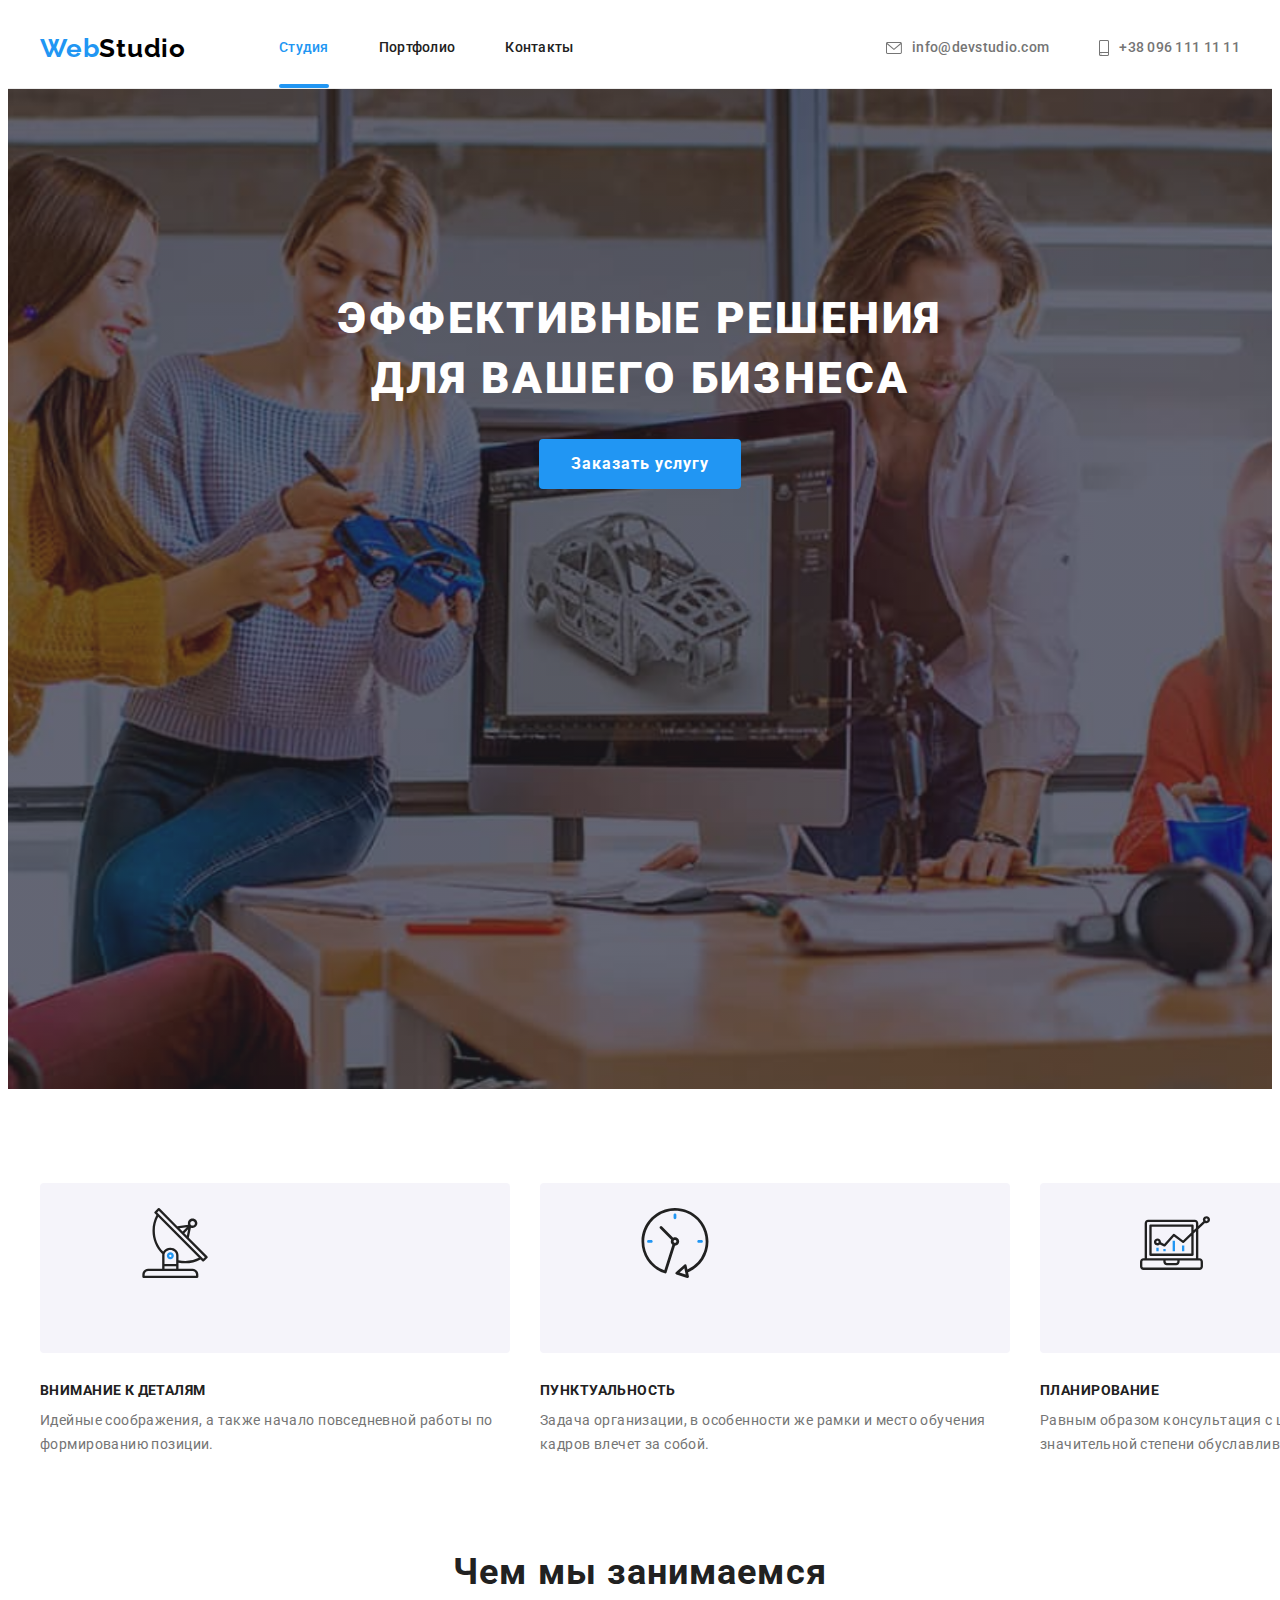
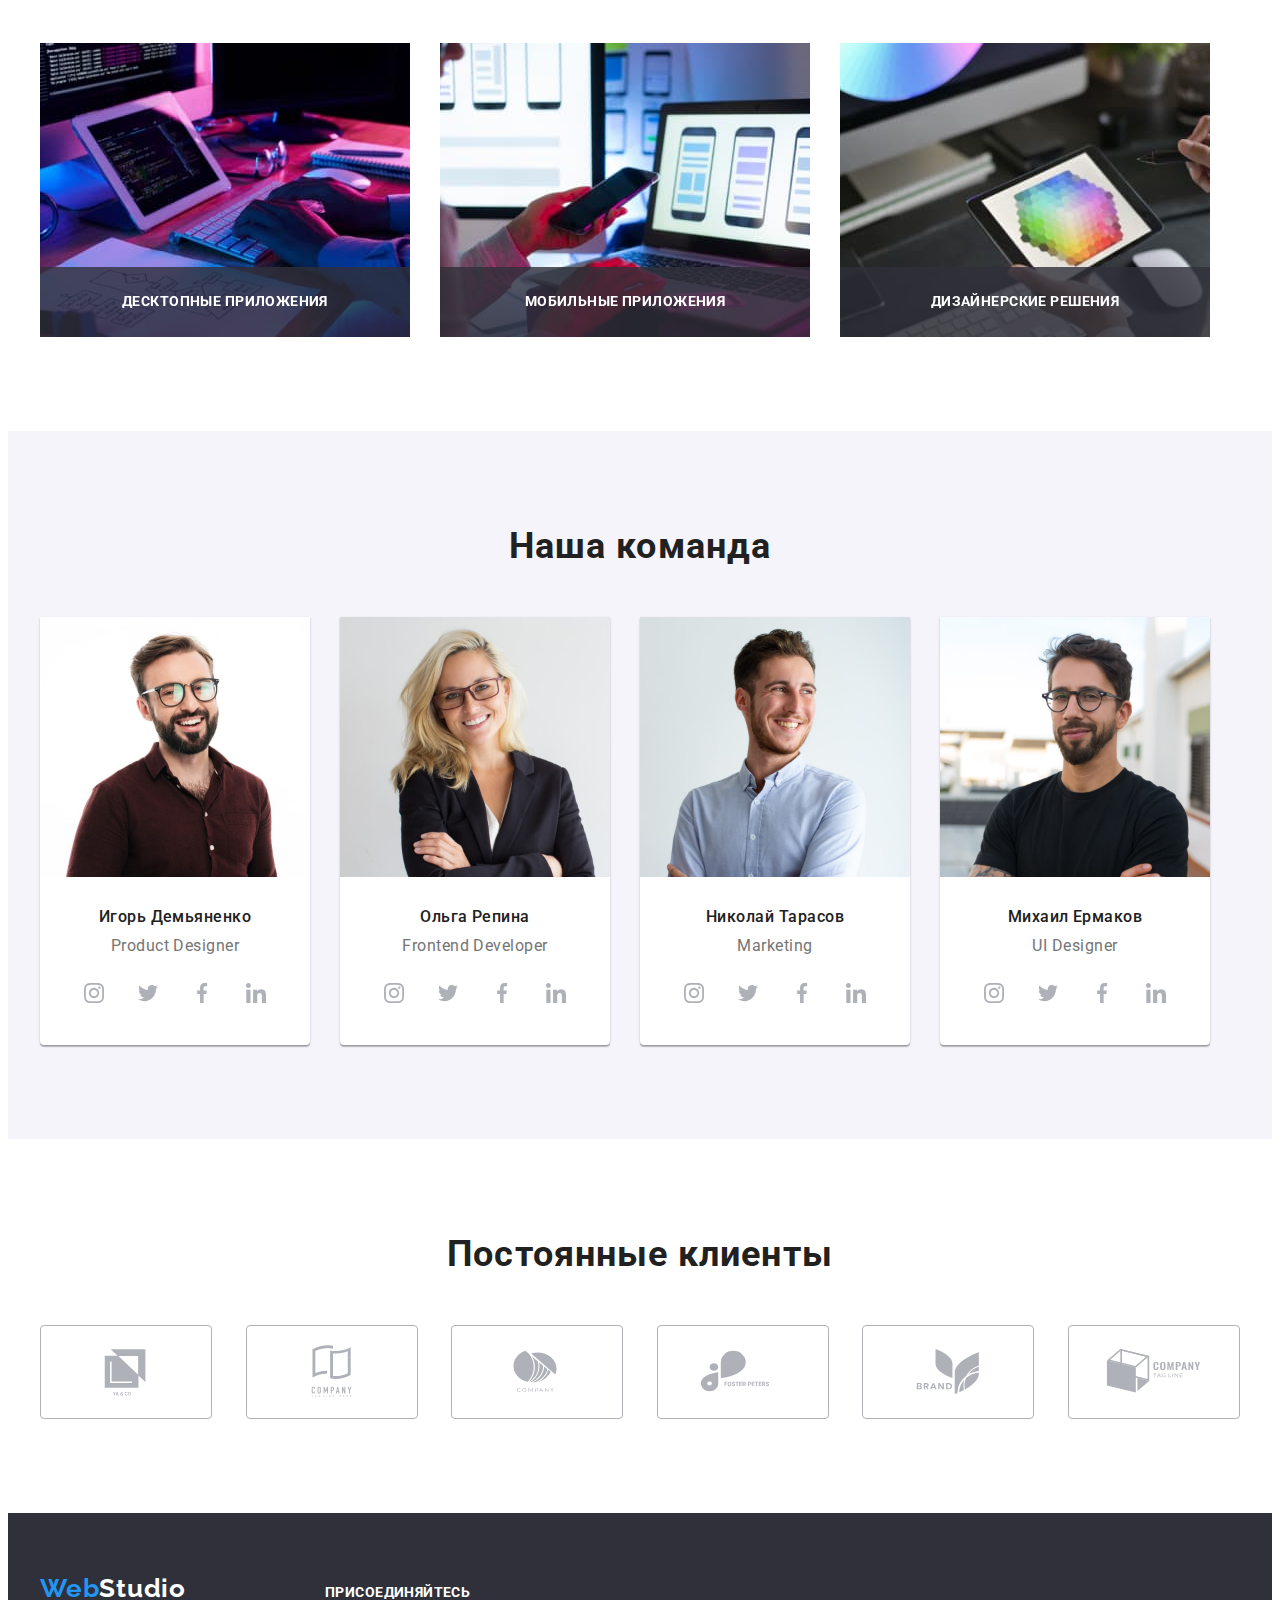
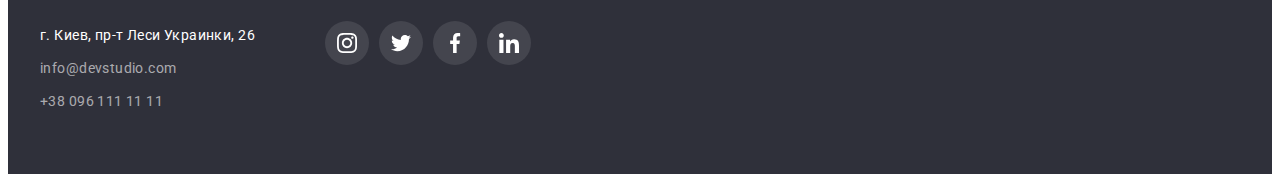
==== index.html @ 008f53d4 "добавлены иконки и начало формы в модалке" ====
<!DOCTYPE html>
<html lang="ru">
<head>
    <meta charset="UTF-8">
    <meta http-equiv="X-UA-Compatible" content="IE=edge">
    <meta name="viewport" content="width=device-width, initial-scale=1.0">
    <title>Document</title>
    <link rel="preconnect" href="https://fonts.googleapis.com">
<link rel="preconnect" href="https://fonts.gstatic.com" crossorigin>
<link href="https://fonts.googleapis.com/css2?family=Raleway:wght@700&family=Roboto:wght@400;500;700;900&display=swap" rel="stylesheet">

<link rel="stylesheet" href="https://cdnjs.cloudflare.com/ajax/libs/modern-normalize/1.1.0/modern-normalize.min.css"
    integrity="sha512-wpPYUAdjBVSE4KJnH1VR1HeZfpl1ub8YT/NKx4PuQ5NmX2tKuGu6U/JRp5y+Y8XG2tV+wKQpNHVUX03MfMFn9Q=="
    crossorigin="anonymous" referrerpolicy="no-referrer" />
    <link rel="stylesheet" href="./css/styles.css">
</head>
<!-- Тело -->
<body>
    <!-- навигация -->
<header class="header">
    <div class="container header-container">
        <a href="" class="logo-up link">Web<span class="header-logo">Studio</span></a>
        <nav class="navigation">
            <ul class="list-item list">
                <li class="item">
                    <a class="nav-link link current" href="./index.html">Студия</a>
                </li>
                <li class="item">
                    <a class="nav-link link next" href="./portfolio.html">Портфолио</a>
                </li>
                <li class="item">
                    <a class="nav-link link next" href="">Контакты</a>
                </li>
            </ul>
        </nav>
        <ul class="nav-list list">
            <li class="contacts-list">
                <a class="nav-contact" href="mailto:info@devstudio.com">
                    <svg class="contacts-icon" width="16" height="12">
                        <use href="./images/icons.svg#icon-envelope">
                        </use>
                    </svg>
                    info@devstudio.com
                    </a>
            </li>
            <li class="contacts-list">
                <a class="nav-contact" href="tel:+380961111111">
                    <svg class="contacts-icon" width="10" height="16">
                        <use href="./images/icons.svg#icon-smartphone">
                        </use>
                    </svg>
                    +38 096 111 11 11
                </a>
            </li>
        </ul>
    </div>
</header>

<!-- основная часть -->

<main>
    <!-- hero -->
<section class="hero">
    <div class="container hero-container">
        <h1 class="title-first">
            Эффективные решения для вашего бизнеса
        </h1>
        <button class="button" type="button" data-modal-open>Заказать услугу</button>
        <div class="backdrop is-hidden" data-modal>
            <div class="modal">
            <button class="modal-btn" type="button"data-modal-close>
                <svg class="modal-icon" width="18" height="18">
                    <use href="./images/close-svg.svg#icon-close-black">
                    </use>
                </svg>
            </button>
        
        <form class="form">
            <p class="form-title">Оставьте свои данные, мы вам перезвоним</p>
            <div class="form-field">
            <label>
                Имя
                <input type="text" name="Имя" autofocus />
            </label>
            </div>
            <div class="form-field">
            <label>
                Телефон
                <input type="tel" name="Телефон" />
            </label>
            </div>
            <div class="form-field">
            <label>
                Почта
                <input type="email" name="Почта" placeholder="example@mail.com">
            </label>
            </div>
            <div class="form-field">
            <label>
                Комментарий
                <textarea name="Комментарий" placeholder="Введите текст"></textarea>
            </label>
            </div>
            <button type="submit">Отправить</button>
        </form>
        </div>
        </div>
    </div>
</section>

<!-- особенности -->

<section class="features section">
   <div class="container features-container">
        <h2 class="visually-hidden">особенности</h2>
        <ul class="features-list list">
            <li class="features-item link">
                <a class="features-link" href="">
                    <svg class="features-icon" width="70" height="70">
                        <use href="./images/icons.svg#icon-antenna">
                        </use>
                    </svg>
                </a>
                <h3 class="title-third">Внимание к деталям</h3>
                <p class="features-text">Идейные соображения, а также начало повседневной работы по формированию позиции.</p>
            </li>
            <li class="features-item link">
                <a class="features-link" href="">
                    <svg class="features-icon" width="70" height="70">
                        <use href="./images/icons.svg#icon-clock">
                        </use>
                    </svg>
                </a>
                <h3 class="title-third">Пунктуальность</h3>
                <p class="features-text">Задача организации, в особенности же рамки и место обучения кадров влечет за собой.</p>
            </li>
            <li class="features-item link">
                <a class="features-link" href="">
                    <svg class="features-icon" width="70" height="70">
                        <use href="./images/icons.svg#icon-diagram">
                        </use>
                    </svg>
                </a>
                <h3 class="title-third">Планирование</h3>
                <p class="features-text">Равным образом консультация с широким активом в значительной степени обуславливает.</p>
            </li>
            <li class="features-item link">
                <a class="features-link" href="">
                    <svg class="features-icon" width="70" height="70">
                        <use href="./images/icons.svg#icon-astronaut">
                        </use>
                    </svg>
                </a>
                <h3 class="title-third">Современные технологии</h3>
                <p class="features-text">Значимость этих проблем настолько очевидна, что реализация плановых заданий.</p>
            </li>
        </ul>
   </div>
</section>

<!--  виды работ -->

<section class="work-description section">
    <div class="container work-container">
        <h2 class="work">Чем мы занимаемся</h2>
        <ul class="work-list list link">
            <li class="work-item">
                <img src="./images/img-laptop.jpg" alt="разработка для компьютера" width="370" height="294">
                <p class="product">десктопные приложения</p>
            </li>
            <li class="work-item link">
                <img src="./images/img-mobile.jpg" alt="разработка для телефона" width="370" height="294">
                <p class="product">мобильные приложения</p>
            </li>
            <li class="work-item link">
                <img src="./images/img-tab.jpg" alt="разработка для планшета" width="370" height="294">
                <p class="product">дизайнерские решения</p>
            </li>
        </ul>
    </div>
</section>

<!-- команда -->

<section class="employees section">
    <div class="container employees-container">
        <h2 class="team">Наша команда</h2>
        <ul class="team-list link list">
            <li class="team-item">
                <img class="img-team" src="./images/img-product-designer.jpg" alt="Игорь Демьяненко" width="270"
                    height="260">
                <div class="team-name">
                    <h3 class="title-item">Игорь Демьяненко</h3>
                    <p class="team-text">Product Designer</p>              
                <ul class="socials list">
                    <li class="socials-item">
                        <a class="socials-link link" href="" target="_blank" rel="noopener noreferrer"
                            aria-label="иконка Instagram">
                            <svg class="socials-icon" width="20" height="20">
                                <use href="./images/icons.svg#icon-instagram">
                                </use>
                            </svg>
                        </a>
                    </li>
                    <li class="socials-item">
                        <a class="socials-link link" href="" target="_blank" rel="noopener noreferrer"
                            aria-label="иконка Twitter">
                            <svg class="socials-icon" width="20" height="20">
                                <use href="./images/icons.svg#icon-twitter">
                                </use>
                            </svg>
                        </a>
                    </li>
                    <li class="socials-item">
                        <a class="socials-link link" href="" target="_blank" rel="noopener noreferrer"
                            aria-label="иконка Facebook">
                            <svg class="socials-icon" width="20" height="20">
                                <use href="./images/icons.svg#icon-facebook">
                                </use>
                            </svg>
                        </a>
                    </li>
                    <li class="socials-item">
                        <a class="socials-link link" href="" target="_blank" rel="noopener noreferrer"
                            aria-label="иконка Linkedin">
                            <svg class="socials-icon" width="20" height="20">
                                <use href="./images/icons.svg#icon-linkedin">
                                </use>
                            </svg>
                        </a>
                    </li>
                </ul>
                </div>
            </li>
            <li class="team-item">
                <img class="img-team" src="./images/img-frontend-developer.jpg" alt="Ольга Репина" width="270"
                    height="260">
                <div class="team-name">
                    <h3 class="title-item">Ольга Репина</h3>
                    <p class="team-text">Frontend Developer</p>              
                <ul class="socials list">
                    <li class="socials-item">
                        <a class="socials-link link" href="" target="_blank" rel="noopener noreferrer"
                            aria-label="иконка Instagram">
                            <svg class="socials-icon" width="20" height="20">
                                <use href="./images/icons.svg#icon-instagram">
                                </use>
                            </svg>
                        </a>
                    </li>
                    <li class="socials-item">
                        <a class="socials-link link" href="" target="_blank" rel="noopener noreferrer"
                            aria-label="иконка Twitter">
                            <svg class="socials-icon" width="20" height="20">
                                <use href="./images/icons.svg#icon-twitter">
                                </use>
                            </svg>
                        </a>
                    </li>
                    <li class="socials-item">
                        <a class="socials-link link" href="" target="_blank" rel="noopener noreferrer"
                            aria-label="иконка Facebook">
                            <svg class="socials-icon" width="20" height="20">
                                <use href="./images/icons.svg#icon-facebook">
                                </use>
                            </svg>
                        </a>
                    </li>
                    <li class="socials-item">
                        <a class="socials-link link" href="" target="_blank" rel="noopener noreferrer"
                            aria-label="иконка Linkedin">
                            <svg class="socials-icon" width="20" height="20">
                                <use href="./images/icons.svg#icon-linkedin">
                                </use>
                            </svg>
                        </a>
                    </li>
                </ul>
                </div>
            </li>
            <li class="team-item">
                <img class="img-team" src="./images/img-marketing.jpg" alt="Николай Тарасов" width="270" height="260">
                <div class="team-name">
                    <h3 class="title-item">Николай Тарасов</h3>
                    <p class="team-text">Marketing</p>                
                <ul class="socials list">
                    <li class="socials-item">
                        <a class="socials-link link" href="" target="_blank" rel="noopener noreferrer"
                            aria-label="иконка Instagram">
                            <svg class="socials-icon" width="20" height="20">
                                <use href="./images/icons.svg#icon-instagram">
                                </use>
                            </svg>
                        </a>
                    </li>
                    <li class="socials-item">
                        <a class="socials-link link" href="" target="_blank" rel="noopener noreferrer"
                            aria-label="иконка Twitter">
                            <svg class="socials-icon" width="20" height="20">
                                <use href="./images/icons.svg#icon-twitter">
                                </use>
                            </svg>
                        </a>
                    </li>
                    <li class="socials-item">
                        <a class="socials-link link" href="" target="_blank" rel="noopener noreferrer"
                            aria-label="иконка Facebook">
                            <svg class="socials-icon" width="20" height="20">
                                <use href="./images/icons.svg#icon-facebook">
                                </use>
                            </svg>
                        </a>
                    </li>
                    <li class="socials-item">
                        <a class="socials-link link" href="" target="_blank" rel="noopener noreferrer"
                            aria-label="иконка Linkedin">
                            <svg class="socials-icon" width="20" height="20">
                                <use href="./images/icons.svg#icon-linkedin">
                                </use>
                            </svg>
                        </a>
                    </li>
                </ul>
                </div>
            </li>
            <li class="team-item">
                <img class="img-team" src="./images/img-ui-designer.jpg" alt="Михаил Ермаков" width="270" height="260">
                <div class="team-name">
                    <h3 class="title-item">Михаил Ермаков</h3>
                    <p class="team-text">UI Designer</p>                
                <ul class="socials list">
                    <li class="socials-item">
                        <a class="socials-link link" href="" target="_blank" rel="noopener noreferrer"
                            aria-label="иконка Instagram">
                            <svg class="socials-icon" width="20" height="20">
                                <use href="./images/icons.svg#icon-instagram">
                                </use>
                            </svg>
                        </a>
                    </li>
                    <li class="socials-item">
                        <a class="socials-link link" href="" target="_blank" rel="noopener noreferrer"
                            aria-label="иконка Twitter">
                            <svg class="socials-icon" width="20" height="20">
                                <use href="./images/icons.svg#icon-twitter">
                                </use>
                            </svg>
                        </a>
                    </li>
                    <li class="socials-item">
                        <a class="socials-link link" href="" target="_blank" rel="noopener noreferrer"
                            aria-label="иконка Facebook">
                            <svg class="socials-icon" width="20" height="20">
                                <use href="./images/icons.svg#icon-facebook">
                                </use>
                            </svg>
                        </a>
                    </li>
                    <li class="socials-item">
                        <a class="socials-link link" href="" target="_blank" rel="noopener noreferrer"
                            aria-label="иконка Linkedin">
                            <svg class="socials-icon" width="20" height="20">
                                <use href="./images/icons.svg#icon-linkedin">
                                </use>
                            </svg>
                        </a>
                    </li>
                </ul>
                </div>
            </li>
        </ul>
    </div>
</section>

<!-- Постоянные клиенты -->

<section class="customers section">
    <div class="container">
        <h2 class="regular-customers">Постоянные клиенты</h2>
        <ul class="customer-list link list">
            <li class="customer-item">
                <a class="customer-link" href="">
                <svg class="customer-icon" width="106px" height="60px" >
                    <use href="./images/icons.svg#icon-logo-1">
                    </use>
                </svg>
                </a>
                
            </li>
            <li class="customer-item">
                <a class="customer-link" href="">
                    <svg class="customer-icon" width="106px" height="60px">
                        <use href="./images/icons.svg#icon-logo-2">
                        </use>
                    </svg>
                </a>
                
            </li>
            <li class="customer-item">
                <a class="customer-link" href="">
                    <svg class="customer-icon" width="106px" height="60px">
                        <use href="./images/icons.svg#icon-logo-3">
                        </use>
                    </svg>
                </a>
                
            </li>
            <li class="customer-item">
                <a class="customer-link" href="">
                    <svg class="customer-icon" width="106px" height="60px">
                        <use href="./images/icons.svg#icon-logo-4">
                        </use>
                    </svg>
                </a>
                
            </li>
            <li class="customer-item">
                <a class="customer-link" href="">
                    <svg class="customer-icon" width="106px" height="60px">
                        <use href="./images/icons.svg#icon-logo-5">
                        </use>
                    </svg>
                </a>
                
            </li>
            <li class="customer-item">
                <a class="customer-link" href="" >
                    <svg class="customer-icon" width="106px" height="60px">
                        <use href="./images/icons.svg#icon-logo-6">
                        </use>
                    </svg>
                </a>
            </li>

        </ul>
    </div>
</section>
</main>

<!-- футер -->

<footer class="logo-contacts">
    <div class="container footer-container">
        <div class="footer-block">
        <a href="" class="logo-down link">Web<span class="footer-logo">Studio</span> </a>
        <address class="footer-address">
            <ul class="footer-contacts">
                <li class="address-link">
                    <a class="contacts-link link" href="https://goo.gl/maps/XvVAJL7zwZZcy64VA" target="_blank"
                        rel="noopener nofollow noreferrer">г. Киев, пр-т Леси Украинки, 26</a>
                    </li>
                <li class="address-link">
                    <a class="contacts-list link" href="mailto:info@devstudio.com">info@devstudio.com</a>
                </li>
                <li class="address-link">
                    <a class="contacts-list link" href="tel:+380961111111">+38 096 111 11 11</a>
                </li>
            </ul>
        </address>
    </div>
    <div class="socials-footer">
        <h2 class="footer-title">присоединяйтесь</h2>
        <ul class="footer-socials list">
            <li class="footer-socials-item">
                <a class="footer-socials-link link" href="" target="_blank" rel="noopener noreferrer"
                    aria-label="иконка Instagram">
                    <svg class="footer-socials-icon" width="20" height="20">
                        <use href="./images/icons.svg#icon-instagram">
                        </use>
                    </svg>
                </a>
            </li>
            <li class="footer-socials-item">
                <a class="footer-socials-link link" href="" target="_blank" rel="noopener noreferrer"
                    aria-label="иконка Twitter">
                    <svg class="footer-socials-icon" width="20" height="20">
                        <use href="./images/icons.svg#icon-twitter">
                        </use>
                    </svg>
                </a>
            </li>
            <li class="footer-socials-item">
                <a class="footer-socials-link link" href="" target="_blank" rel="noopener noreferrer"
                    aria-label="иконка Facebook">
                    <svg class="footer-socials-icon" width="20" height="20">
                        <use href="./images/icons.svg#icon-facebook">
                        </use>
                    </svg>
                </a>
            </li>
            <li class="footer-socials-item">
                <a class="footer-socials-link link" href="" target="_blank" rel="noopener noreferrer"
                    aria-label="иконка Linkedin">
                    <svg class="footer-socials-icon" width="20" height="20">
                        <use href="./images/icons.svg#icon-linkedin">
                        </use>
                    </svg>
                </a>
            </li>
        </ul>
    </div>
    </div>
</footer>
<script src="./js/modal.js"></script>
</body>
</html>
---- css/styles.css ----
:root {
--main-font:'Roboto', sans-serif;
--secondary-font: 'Raleway', sans-serif;

/* text colors */
--main-txt-cl:#757575;
--secondary-txt-cl:#212121;
--accent-txt-cl: #2196F3; 
--next1-txt-cl: #000000;
--next2-txt-cl: #FFFFFF;
--next3-txt-cl:#212121;
--next4-txt-cl: #AFB1B8;

/* bacground colors */ 

--main-bg-cl: #ffffff;
--secondary-bg-cl: #2f303a;
--accent-bg-cl: #2196F3;
--next1-bg-cl:#F5F4FA;
--new-secondary-bg-cl:#C4C4C4;

--border-cl:#ECECEC;
}
/* Главная */
body {
    font-family: var(--main-font);
    font-size: 14px;
    letter-spacing: 0.03em;
    color: var(--main-txt-cl);
    background-color:var(--main-bg-cl)
}
h1,
h2,
h3,
p{
    margin: 0;
}
img{
    display: block;
    max-width: 100%;
    height: auto;
}
address {
    font-style: normal;
}

.visually-hidden {
    position: absolute;
    width: 1px;
    height: 1px;
    margin: -1px;
    border: 0;
    padding: 0;

    white-space: nowrap;
    clip-path: inset(100%);
    clip: rect(0 0 0 0);
    overflow: hidden;
}
.container {
    width: 1200px;
    padding-left: 15px;
    padding-right: 15px;
    margin: 0 auto;
}
.section{
    padding-top: 94px;
    padding-bottom: 94px;
}
.list {
    list-style: none;
    padding-left: 0;
    margin: 0;
}
.link {
    text-decoration: none;
    color: inherit;
    /* transition: color 250ms cubic-bezier(0.4, 0, 0.2, 1); */
}
.work-description{
    padding-top: 0;
}
/* навигация */

.header-container {
    display: flex;
    align-items: center;
}
.header-logo {
    font-family: var(--secondary-font);
    font-weight: 700;
    font-size: 26px;
    line-height: 1.19;
    letter-spacing: 0.03em;

    color: var(--next1-txt-cl);
}
.logo-up {
    font-family: var(--secondary-font);
    font-weight: 700;
    font-size: 26px;
    line-height: 1.19;
    letter-spacing: 0.03em;
    margin-right: 93px;

    color: var(--accent-txt-cl);
}
.header {
    border-bottom: 1px solid var(--border-cl);
}
.list-item {
    display: flex;
}
.item {
    margin-right: 50px;
}
.item:last-child {
    margin-right: 0;
}
.nav-link {
    display: block;
    padding-top: 32px;
    padding-bottom: 32px;
    font-weight: 500;
    font-size: 14px;
    line-height: 1.14;
    letter-spacing: 0.02em;
    
    color: var(--secondary-txt-cl);
    transition: color 250ms cubic-bezier(0.4, 0, 0.2, 1);
}
.next {
    display: block;
    position: relative;
}
.next::after {
    content: "";

    position: absolute;
    left: 0;
    bottom: 0;
    display: block;
    width: 100%;
    height: 4px;
    border-radius: 2px;
    background-color: var(--accent-bg-cl);
    opacity: 0;
    transition: opacity 500ms cubic-bezier(0.4, 0, 0.2, 1);
}
.next:hover::after,
.next:focus::after {
    opacity: 1;
    
}
.current {
    position: relative;
    color: var(--accent-txt-cl);
}
.current::after {
    content: "";
    border-radius: 2px;
    position: absolute;
    left: 0;
    bottom: 0;
    display: block;
    width: 100%;
    height: 4px;
    background-color: var(--accent-bg-cl);
    transition: opacity 250ms cubic-bezier(0.4, 0, 0.2, 1);
}
.link:hover,
.link:focus {
    color: var(--accent-txt-cl);
}
.nav-list{
    display: flex;
    margin-left: auto;
}
.contacts-list {
    margin-right: 50px;
}
.contacts-list:last-child {
    margin-right: 0;
}
.nav-contact:hover,
.nav-contact:focus {
    color: var(--accent-txt-cl);
}
.nav-contact {
    display: flex;
    padding-top: 32px;
    padding-bottom: 32px;
    text-decoration: none;
    font-weight: 500;
    font-size: 14px;
    line-height: 1.14;
    letter-spacing: 0.02em;
    align-items: center;

    color: var(--main-txt-cl);
    transition: color 250ms cubic-bezier(0.4, 0, 0.2, 1);
}
.contacts-icon {
    display: flex;
    align-items: center;
    fill: currentColor;
    margin-right: 10px;
}

/* основная часть */
/* hero */
.hero {
    background-color: var(--new-secondary-bg-cl);
    padding-top: 200px;
    padding-bottom: 200px;
    max-width: 1600px;
    min-height: 600px;
    margin-left: auto;
    margin-right: auto;
    background-image: linear-gradient(
        to right,
        rgba(47, 48, 58, 0.4), 
        rgba(47, 48, 58, 0.4)
    ),
    url("../images/hero.jpg");
    background-repeat: no-repeat;
    background-position: center;
    background-size: cover;
}
.title-first {
    margin: 0 auto;
    margin-bottom: 30px;
    width: 696px;
    font-weight: 900;
    font-size: 44px;
    line-height: 1.36;
    text-align: center;
    letter-spacing: 0.06em;
    text-transform: uppercase;

    color: var(--next2-txt-cl);
}
.button {
    padding: 10px 32px;
    min-width: 200px;
    min-height: 50px;
    margin: 0 auto;
    border-radius: 4px;
    font-family: inherit;
    font-style: normal;
    font-weight: 700;
    font-size: 16px;
    line-height: 1.88;
    display: flex;
    align-items: center;
    text-align: center;
    letter-spacing: 0.06em;
    cursor: pointer;
    border: none;

    color: var(--next2-txt-cl);
    background-color: var(--accent-bg-cl);
    transition: background-color 250ms cubic-bezier(0.4, 0, 0.2, 1);
}
.button:hover,
.button:focus {
    background-color: #188CE8;
}
/* Модальное окно */

.backdrop {
    position: fixed;
    top: 0;
    left: 0;
    width: 100%;
    height: 100%;
    background-color: rgba(0, 0, 0, 0.2);
    opacity: 1;
    transition: opacity 250ms cubic-bezier(0.4, 0, 0.2, 1);
}
.backdrop.is-hidden{
    opacity: 0;
    pointer-events: none;
}
.modal {
    position: absolute;
    top: 50%;
    left: 50%;
    transform: translate(-50%, -50%) scale(1);
    width: 528px;
    height: 581px;
    background-color: var(--main-bg-cl);
    box-shadow: 0px 1px 3px rgba(0, 0, 0, 0.12), 0px 1px 1px rgba(0, 0, 0, 0.14), 0px 2px 1px rgba(0, 0, 0, 0.2);
    border-radius: 4px;
    padding: 40px; 
    margin: 0 auto; 
}
.modal-btn {
    position: absolute;
    top: 8px;
    right: 8px;
    display: flex;
    margin-left: auto;
    justify-content: center;
    align-items: center;
    width: 30px;
    height: 30px;
    border-radius: 50%;
    border: 1px solid rgba(0, 0, 0, 0.1);
    background-color: var(--main-bg-cl);
    cursor: pointer;
}
.form-field {
    display: flex;
    margin-bottom: 10px;
}
/* особенности */

.features-container {
    display: block;
}
.features-list {
    display: flex;
}
.features-item {
    margin-right: 30px;
}
.features-link {
    display: block;
    width: 270px;
    height: 120px;
    padding: 25px 100px 25px 100px;
    margin-bottom: 30px;
    background-color: var(--next1-bg-cl);
    border-radius: 4px;
}
.title-third {
    font-weight: 700;
    font-size: 14px;
    line-height: 1.14;
    letter-spacing: 0.03em;
    text-transform: uppercase;
    width: 270px;
    margin-bottom: 10px;

    color: var(--secondary-txt-cl);
}
.features-text {
    font-size: 14px;
    line-height: 1.71;
    letter-spacing: 0.03em;
    color: var(--main-txt-cl);
}
.features-item:last-child {
    margin-right: 0;
}

/* виды работ */

.work {
    margin-bottom: 50px;
    font-weight: 700;
    font-size: 36px;
    line-height: 1.17;
    text-align: center;
    letter-spacing: 0.03em;

    color: var(--secondary-txt-cl);
}
.work-container {
    display: block;
}
.work-list {
    display: flex;
}
.work-item {
    position: relative;
    margin-right: 30px;
}
.work-item:last-child {
    margin-right: 0;
}
.product {
    display: flex;
    font-weight: 700;
    line-height: 1.14;
    justify-content: center;
    align-items: center;
    text-transform: uppercase;

    color: var(--next2-txt-cl);
    background-color: rgba(47, 48, 58, 0.8);

    position: absolute;
    left: 0;
    bottom: 0;
    width: 100%;
    height: 70px;
}

/* команда */


.team-list {
    display: flex;
}
.team-item:last-child {
    margin-right: 0;
}
.team-item .team-name {
    padding: 30px 32px;
}
.employees {
    background-color: var(--next1-bg-cl);
}
.team {
    font-weight: 700;
    font-size: 36px;
    line-height: 1.17;
    text-align: center;
    letter-spacing: 0.03em;
    margin-bottom: 50px;

    color: var(--secondary-txt-cl);
}
.title-item {
    font-weight: 500;
    font-size: 16px;
    line-height: 1.19;
    text-align: center;
    letter-spacing: 0.03em;
    margin-bottom: 10px;

    color: var(--secondary-txt-cl);
}
.team-text {
    font-size: 16px;
    line-height: 1.19;
    text-align: center;
    letter-spacing: 0.03em;
    margin-bottom: 16px;
    color: var(--main-txt-cl);
}
.team-item {
    background-color: var(--main-bg-cl);
    box-shadow: 0px 1px 3px rgba(0, 0, 0, 0.12),
    0px 1px 1px rgba(0, 0, 0, 0.14),
    0px 2px 1px rgba(0, 0, 0, 0.2);
    border-radius: 0px 0px 4px 4px;
    margin-right: 30px;
}
.socials {
    display: flex;
    justify-content: center;
    align-items: center;
}
.socials-link {
    display: flex;
    justify-content: center;
    align-items: center;
    width: 44px;
    height: 44px;
    background-color: inherit;
    border-radius: 50%;
    transition: background-color 250ms cubic-bezier(0.4, 0, 0.2, 1);
}
.socials-link:hover,
.socials-link:focus {
    background-color: var(--accent-bg-cl);
    fill: var(--next2-txt-cl);
}
.socials-item:not(:last-child) {
    margin-right: 10px;
}
.socials-icon {
    fill: var(--next4-txt-cl);
    transition: fill 250ms cubic-bezier(0.4, 0, 0.2, 1);
}
.socials-link:hover .socials-icon,
.socials-link:focus .socials-icon {
    fill: var(--next2-txt-cl);
}

/* < !-- Постоянные клиенты --> */


.regular-customers {
    font-weight: 700;
    font-size: 36px;
    line-height: 1.17;
    text-align: center;
    letter-spacing: 0.03em;
    margin-bottom: 50px;

    color: var(--next3-txt-cl);
}
.customer-list {
    display: flex;
    justify-content: space-between;
}
.customer-item {
    display: flex;
    margin-right: 30px;
    width: 170px;
    height: 92px;
    font-weight: 500;
    font-size: 5px;
    line-height: 1.2;
    justify-content: center;
    align-items: center;
    cursor: pointer;

    color: var(--next4-txt-cl);
    border: 1px solid var(--next4-txt-cl);
    background-color: var(--main-bg-cl);
    border-radius: 4px;
    transition: border-color 250ms cubic-bezier(0.4, 0, 0.2, 1);
}
.customer-link {
    display: flex;
    padding: 16px 32px;
    color: var(--main-txt-cl);
}
.customer-item:hover,
.customer-item:focus {
    border-color: var(--accent-txt-cl);
}
.customer-link:hover .customer-icon,
.customer-link:focus .customer-icon {
    fill: var(--accent-txt-cl);
}
.customer-item:last-child {
    margin-right: 0;
}
.customer-icon {
    fill: var(--next4-txt-cl);
    transition: fill 250ms cubic-bezier(0.4, 0, 0.2, 1);
}


/* футер */

.footer-container {
    display: flex;
    align-items: baseline;
}
.logo-contacts {
    padding-top: 60px;
    padding-bottom: 60px;
    background-color: var(--secondary-bg-cl);
}
.footer-block {
    display: inline-block;
    margin-right: 70px;
}
.logo-down {
    margin-bottom: 20px;
    display: inline-block;
    font-family: var(--secondary-font);
    font-weight: 700;
    font-size: 26px;
    line-height: 1.19;
    letter-spacing: 0.03em;

    color: var(--accent-txt-cl);
}
.footer-logo {
    font-family: var(--secondary-font);
    font-weight: 700;
    font-size: 26px;
    line-height: 1.19;
    letter-spacing: 0.03em;

    color: var(--next2-txt-cl);
}
.footer-contacts {
    padding: 0;
    margin: 0;
    list-style: none;
}
.address-link {
    margin-bottom: 9px;
}
.address-link:last-child {
    margin-bottom: 0px;
}
.contacts-link {
    font-size: 14px;
    line-height: 1.71;
    letter-spacing: 0.03em;

    color: var(--next2-txt-cl);
    transition: color 250ms cubic-bezier(0.4, 0, 0.2, 1);
}
.contacts-list {
    font-size: 14px;
    line-height: 1.71;
    letter-spacing: 0.03em;

    color: rgba(255, 255, 255, 0.6);
    transition: color 250ms cubic-bezier(0.4, 0, 0.2, 1);
}
.socials-footer {
    display: inline-block;
    align-items: baseline;
}
.footer-title {
    font-weight: 700;
    font-size: 14px;
    line-height: 1.14;
    letter-spacing: 0.03em;
    text-transform: uppercase;
    margin-bottom: 20px;

    color: var(--next2-txt-cl);
}
.footer-socials {
    display: flex;
}
.footer-socials-link {
    display: flex;
    justify-content: center;
    align-items: center;
    width: 44px;
    height: 44px;
    background-color:rgba(255, 255, 255, 0.1);
    border-radius: 50%;
    transition: background-color 250ms cubic-bezier(0.4, 0, 0.2, 1);
}
.footer-socials-link:hover,
.footer-socials-link:focus {
    background-color: var(--accent-bg-cl);
}
.footer-socials-item:not(:last-child) {
    margin-right: 10px;
}
.footer-socials-icon {
    fill: var(--next2-txt-cl);
    transition: fill 250ms cubic-bezier(0.4, 0, 0.2, 1);
}
.footer-socials-link:hover .footer-socials-icon,
.footer-socials-link:focus .footer-socials-icon {
    fill: var(--next2-txt-cl);
}

/* Portfolio */

.portfolio-container {
    display: block;
}

/* кнопки фильтра */

.filter-button {
    font-family: inherit;
    font-style: normal;
    font-weight: 500;
    font-size: 16px;
    line-height: 1.63;
    text-align: center;
    letter-spacing: 0.03em;

    color: var(--secondary-txt-cl);
    background-color: var(--next1-bg-cl);
    cursor: pointer;
    padding: 6px 22px;
    border: none;
    border-radius: 4px;
    transition: background-color 250ms cubic-bezier(0.4, 0, 0.2, 1), color 250ms cubic-bezier(0.4, 0, 0.2, 1), box-shadow 250ms cubic-bezier(0.4, 0, 0.2, 1);
}
.filter-button:hover,
.filter-button:focus {
    background-color: var(--accent-bg-cl);
    color: #FFFFFF;
    box-shadow: 0px 3px 1px rgba(0, 0, 0, 0.1), 0px 1px 2px rgba(0, 0, 0, 0.08), 0px 2px 2px rgba(0, 0, 0, 0.12);
}
.button-active {
    background-color: var(--accent-bg-cl);
    color: var(--next2-txt-cl);
}
.filter{
    padding-top: 94px;
    padding-bottom: 94px;
}
.filter-portfolio{
    display: flex;
    margin-bottom: 50px;
    justify-content: center;
}
.filter .filter-item{
    margin-right: 8px;
}
.filter .filter-item:last-child {
    margin-right: 0;
}

/* примеры работ */

.filter .work-examples-list {
    display: flex;
    flex-wrap: wrap;
}
.work-link {
    display: block;
    text-decoration: none;
    box-shadow: none;
    transition: box-shadow 250ms cubic-bezier(0.4, 0, 0.2, 1);
}
.work-link:hover,
.work-link:focus {
    box-shadow: 0px 1px 1px rgba(0, 0, 0, 0.12), 0px 4px 4px rgba(0, 0, 0, 0.06), 1px 4px 6px rgba(0, 0, 0, 0.16);
}
.img-over {
    position: relative;
    overflow: hidden;
}
.cont-overlay {
    position: absolute;
    width: 100%;
    height: 100%;
    padding: 63px 24px;
    top: 0;
    left: 0;
    background-color: rgba(33, 150, 243, 0.9);
    transform: translateY(100%);
    transition: transform 250ms cubic-bezier(0.4, 0, 0.2, 1);
}
.work-link:hover .cont-overlay,
.work-link:focus .cont-overlay {
    transform: translateY(0);
}
.text-overlay {
    font-size: 18px;
    line-height: 1.56;
    letter-spacing: 0.03em;
    margin: 0;
    padding: 0;

    color: var(--next2-txt-cl);
}

.header-example {
    font-weight: 700;
    font-size: 18px;
    line-height: 2;
    letter-spacing: 0.06em;

    color: var(--secondary-txt-cl);
    margin-bottom: 4px;
}
.text-example {
    font-size: 16px;
    line-height: 1.88;
    letter-spacing: 0.03em;

    color: var(--main-txt-cl);
}
.examples-item {
    display: block;
    width: 370px;
    align-items: center;
    
    margin-right: 30px;
    margin-bottom: 30px;
    position: relative;
}
.work-name{
    padding: 20px 24px 20px 24px;
    border: 1px solid var(--border-cl);
    border-top: none;
    background-color: var(--main-bg-cl);
}
.examples-item:nth-of-type(3n) {
    margin-right: 0;
}
.examples-item:nth-last-child(-n+3){
    margin-bottom: 0;
}
.work-examples-list {
    flex-basis: calc((100% - 30px) / 3);
}
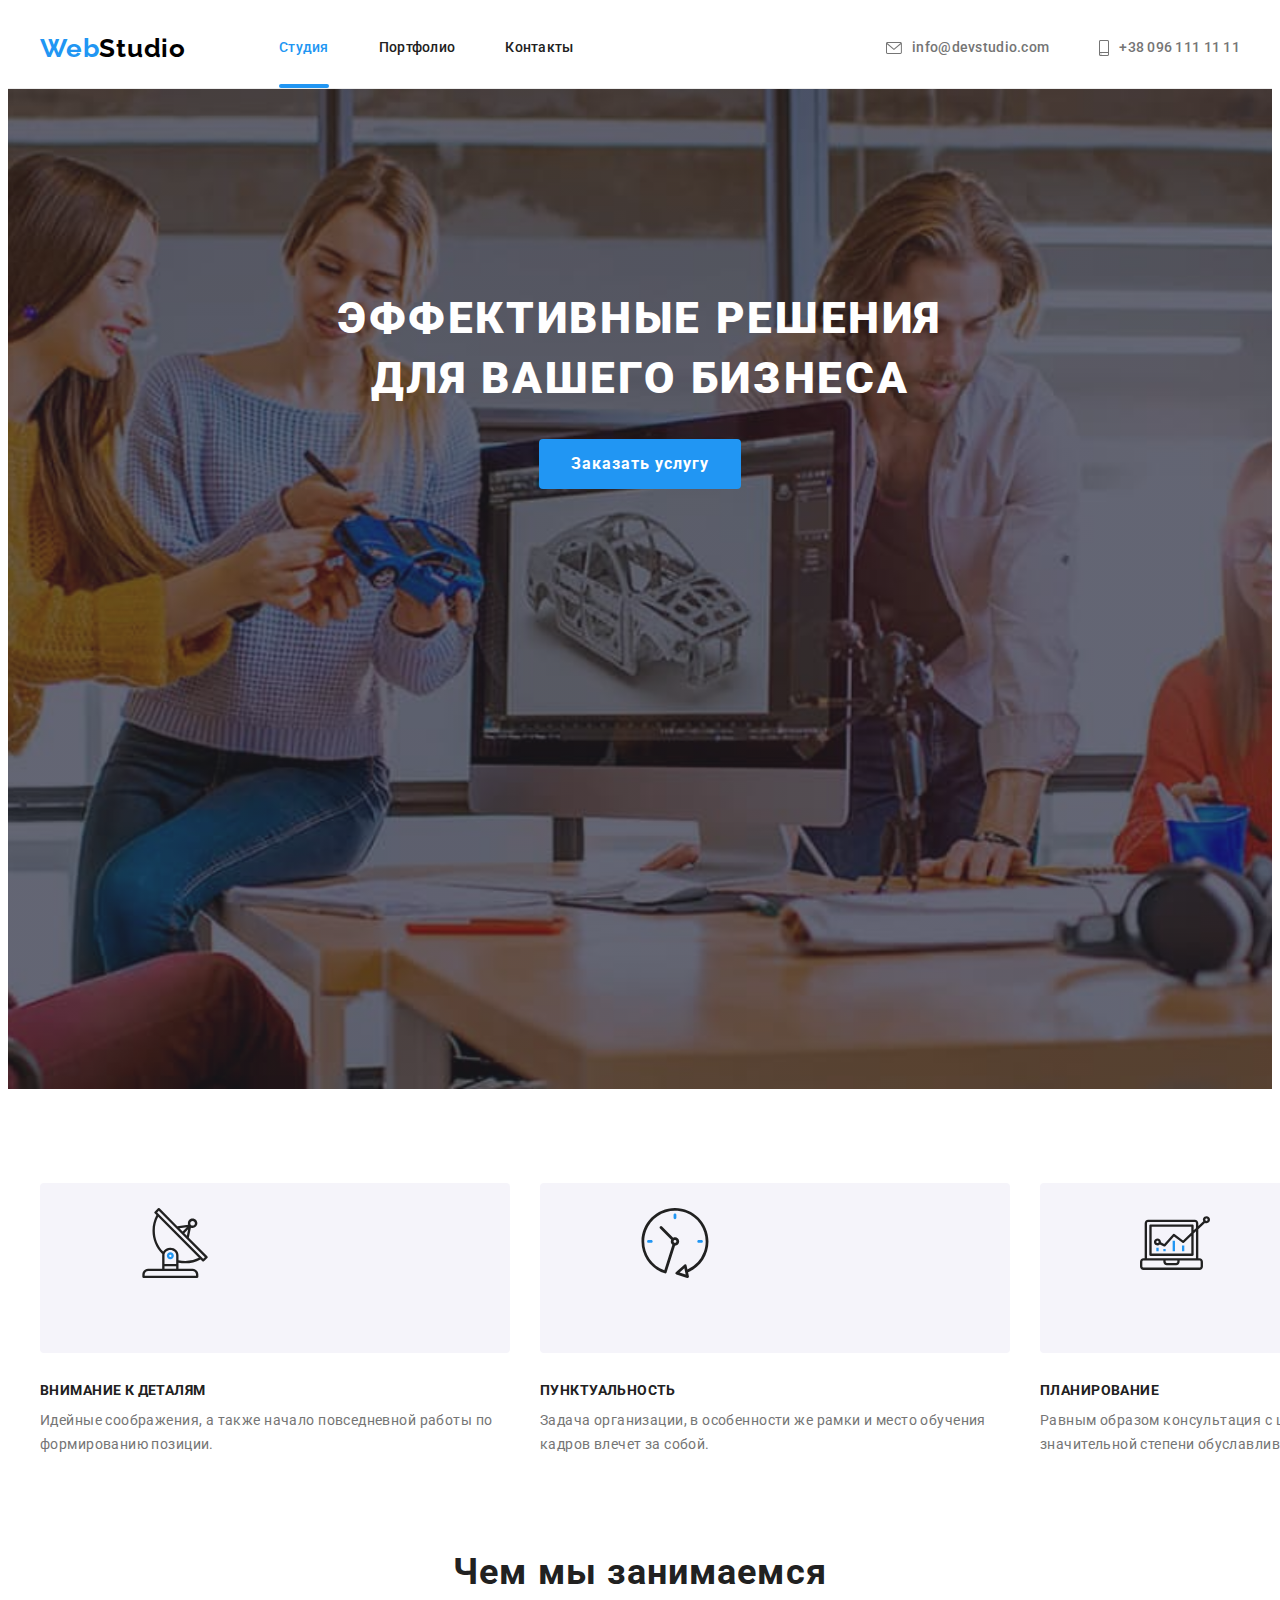
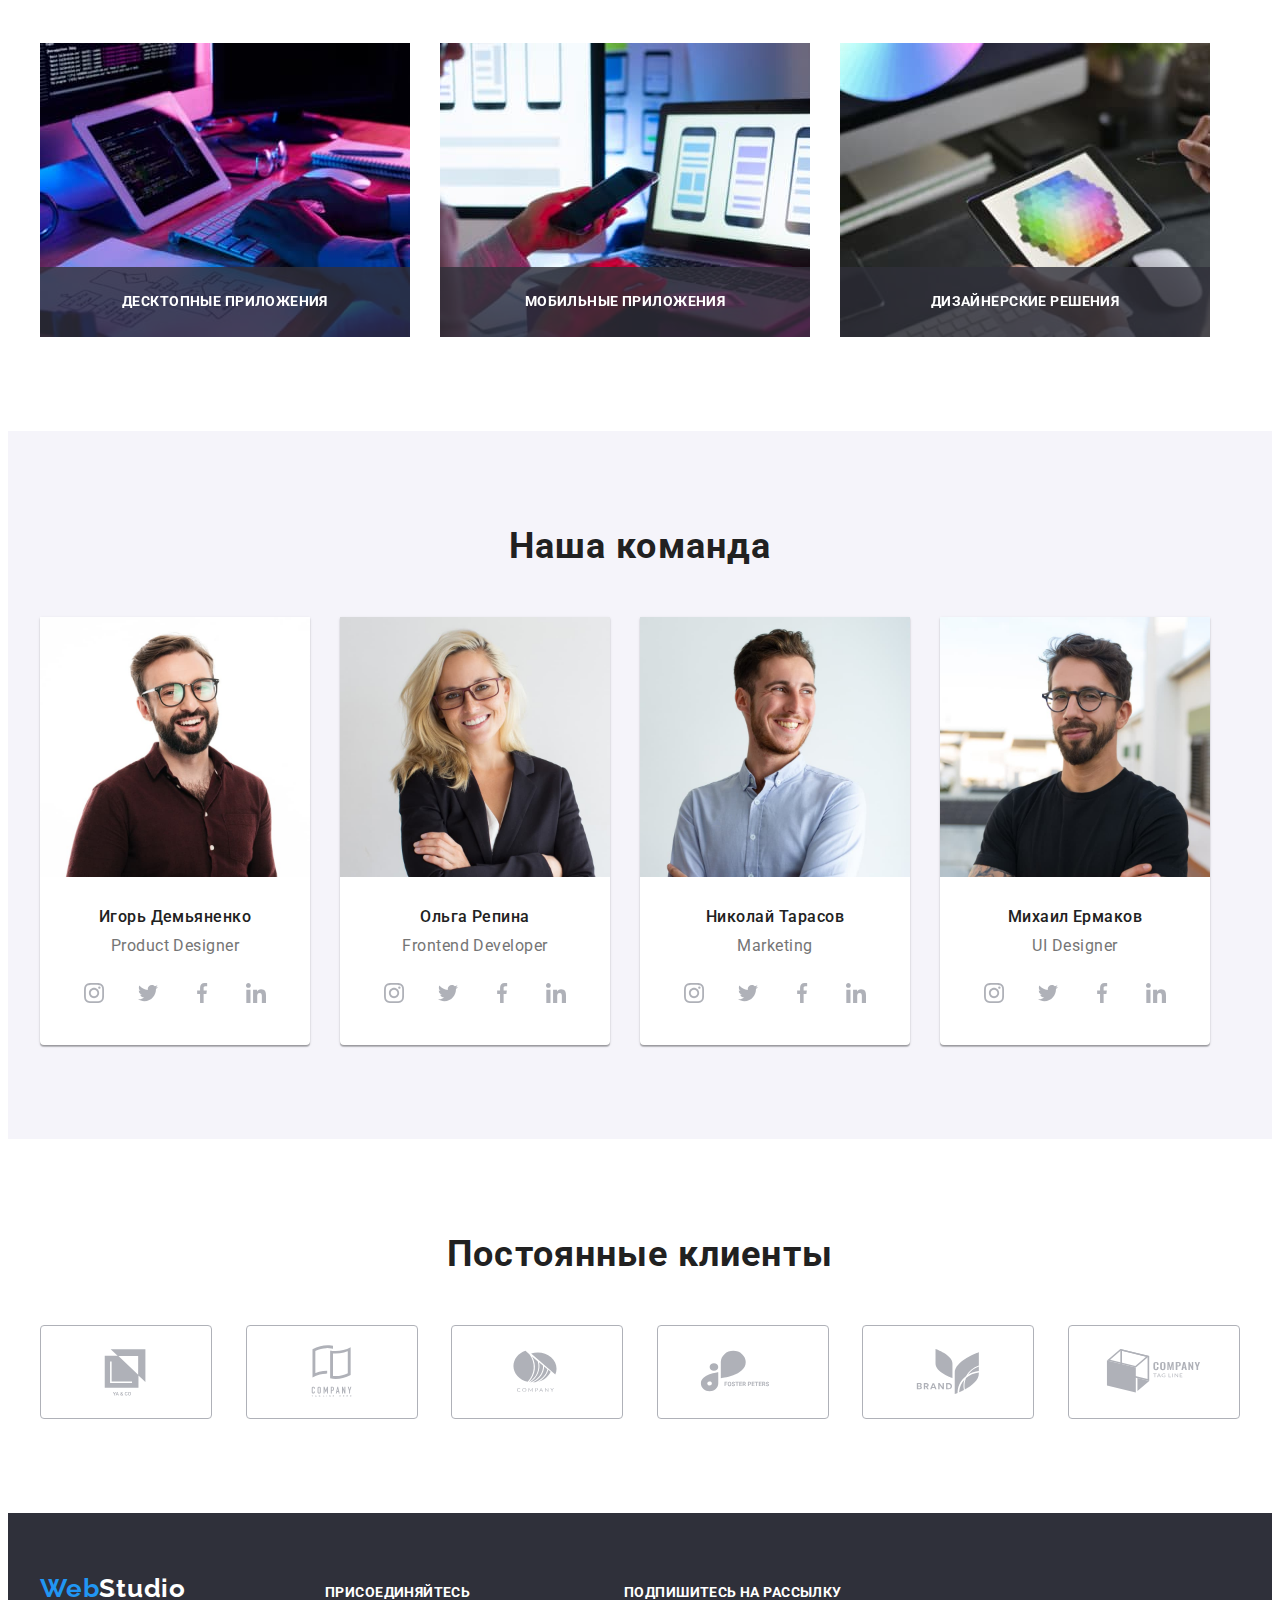
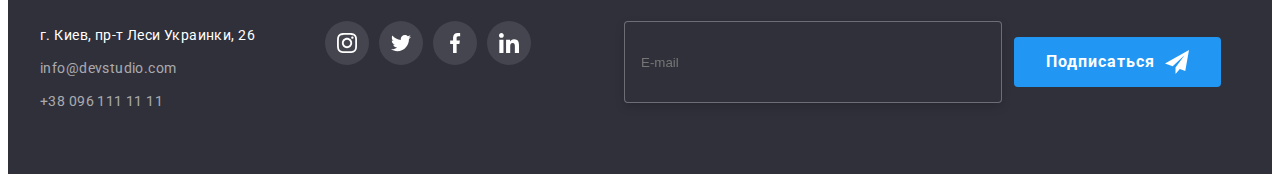
==== commit f1a6896c: "создано окно подписки в футере" ====
--- a/index.html
+++ b/index.html
@@ -68,42 +68,79 @@
         <button class="button" type="button" data-modal-open>Заказать услугу</button>
         <div class="backdrop is-hidden" data-modal>
             <div class="modal">
-            <button class="modal-btn" type="button"data-modal-close>
-                <svg class="modal-icon" width="18" height="18">
-                    <use href="./images/close-svg.svg#icon-close-black">
-                    </use>
-                </svg>
-            </button>
-        
-        <form class="form">
-            <p class="form-title">Оставьте свои данные, мы вам перезвоним</p>
-            <div class="form-field">
-            <label>
-                Имя
-                <input type="text" name="Имя" autofocus />
-            </label>
+                <button class="modal-btn" type="button" data-modal-close>
+                    <svg class="modal-icon" width="18" height="18">
+                        <use href="./images/icons.svg#icon-close-black">
+                        </use>
+                    </svg>
+                </button>
+
+                <form class="form">
+                    <p class="form-title">Оставьте свои данные, мы вам перезвоним</p>
+                        <label class="form-label">
+                        <span class="label-text">Имя</span>
+                        <span class="input-box">
+                            <input 
+                            class="form-input" 
+                            type="text" 
+                            name="name"
+                            autofocus />
+                            <svg class="form-icon" width="18" height="18">
+                                <use href="./images/icons.svg#icon-person-black">
+                                </use>
+                            </svg>
+                            </span>
+                            </label>
+                        <label class="form-label">
+                        <span class="label-text">Телефон</span>
+                        <span class="input-box">
+                            <input 
+                            class="form-input" 
+                            type="tel" 
+                            name="tel"/>
+                            <svg class="form-icon" width="18" height="18">
+                                <use href="./images/icons.svg#icon-phone-black">
+                                </use>
+                            </svg>
+                            </span>
+                        </label>
+                        <label class="form-label">
+                        <span class="label-text">Почта</span>
+                        <span class="input-box">
+                            <input 
+                            class="form-input" 
+                            type="email" 
+                            name="email"/>
+                            <svg class="form-icon" width="18" height="18">
+                                <use href="./images/icons.svg#icon-email-black">
+                                </use>
+                            </svg>
+                            </span>
+                            </label>
+                    <div class="form-field">
+                        <label class="label-text" for="comment">Комментарий</label>
+                            <textarea 
+                            class="comment"
+                            name="comment"
+                            id="comment" 
+                            placeholder="Введите текст"></textarea>
+                    </div>
+                        <label class="form-checkbox">
+                            <input 
+                            class="checkbox" 
+                            type="checkbox" 
+                            name="Условия договора" >
+                            <svg class="form-check" width="16" height="15">
+                                <use href="./images/icons.svg#icon-icon-check">
+                                </use>
+                            <span class="icon-checkbox">Соглашаюсь с рассылкой и принимаю 
+                                <a class="checkbox-link" href="" target="_blank" rel="noopener noreferrer" aria-label="переход на договор">
+                                Условия договора</a>
+                            </span>
+                        </label>
+                    <button class="button" type="submit">Отправить</button>
+                </form>
             </div>
-            <div class="form-field">
-            <label>
-                Телефон
-                <input type="tel" name="Телефон" />
-            </label>
-            </div>
-            <div class="form-field">
-            <label>
-                Почта
-                <input type="email" name="Почта" placeholder="example@mail.com">
-            </label>
-            </div>
-            <div class="form-field">
-            <label>
-                Комментарий
-                <textarea name="Комментарий" placeholder="Введите текст"></textarea>
-            </label>
-            </div>
-            <button type="submit">Отправить</button>
-        </form>
-        </div>
         </div>
     </div>
 </section>
@@ -499,6 +536,22 @@
             </li>
         </ul>
     </div>
+
+    <form class="footer-form">
+    <h2 class="footer-title">Подпишитесь на рассылку</h2>
+    <div class="footer-email">
+    <label class="footer-label">
+        <input class="footer-input"
+        type="email" name="email" placeholder="E-mail" />
+    </label>
+    <button class="button" type="submit">Подписаться
+        <svg class="footer-button-icon" width="24" height="24">
+            <use href="./images/icons.svg#icon-icon-send">
+            </use>
+        </svg>
+    </button>
+    </div>
+</form>
     </div>
 </footer>
 <script src="./js/modal.js"></script>
--- a/css/styles.css
+++ b/css/styles.css
@@ -75,7 +75,6 @@
 .link {
     text-decoration: none;
     color: inherit;
-    /* transition: color 250ms cubic-bezier(0.4, 0, 0.2, 1); */
 }
 .work-description{
     padding-top: 0;
@@ -254,6 +253,7 @@
     display: flex;
     align-items: center;
     text-align: center;
+    justify-content: center;
     letter-spacing: 0.06em;
     cursor: pointer;
     border: none;
@@ -309,11 +309,137 @@
     border: 1px solid rgba(0, 0, 0, 0.1);
     background-color: var(--main-bg-cl);
     cursor: pointer;
+    transition: fill 250ms cubic-bezier(0.4, 0, 0.2, 1);
+}
+.modal-btn:hover .modal-icon,
+.modal-btn:focus .modal-icon {
+    fill: var(--accent-bg-cl);
+}
+.form {
+    width: 448px;
+    margin-left: auto;
+    margin-right: auto;
+}
+.form-title {
+    font-weight: 700;
+    font-size: 20px;
+    line-height: 1.15;
+    text-align: center;
+    letter-spacing: 0.03em;
+
+    color: var(--next3-txt-cl);
+    margin-bottom: 12px;
 }
 .form-field {
     display: flex;
+    flex-direction: column;
+    margin-bottom: 20px;
+}
+.label-text {
+    width: 100%;
+    font-size: 12px;
+    line-height: 1.17;
+    letter-spacing: 0.01em;
+    color: var(--main-txt-cl);
+    margin-bottom: 4px;
+}
+.form-label {
+    display: flex;
+    flex-direction: column;
     margin-bottom: 10px;
 }
+.form-input {
+    position: relative;
+    width: 100%;
+    margin: 0;
+    padding: 11px 42px;
+    font-family: inherit;
+    border-radius: 4px;
+    border: 1px solid rgba(33, 33, 33, 0.2);
+    cursor: pointer;
+    transition: border-color 250ms cubic-bezier(0.4, 0, 0.2, 1);
+}
+.input-box {
+    position: relative;
+    width: 100%;
+}
+.input-box:hover .form-input,
+.input-box:focus .form-input {
+    border-color: var(--accent-bg-cl);
+}
+.input-box:hover .form-icon,
+.input-box:focus .form-icon {
+    fill: var(--accent-bg-cl);
+}
+.form-icon {
+    position: absolute;
+    top: 50%;
+    left: 12px;
+    transform: translateY(-50%);
+    transition: fill 250ms cubic-bezier(0.4, 0, 0.2, 1);
+}
+.comment {
+    width: 100%;
+    height: 120px;
+    resize: none;
+    padding: 12px 16px;
+    font-family: inherit;
+    font-size: 14px;
+    line-height: 1.15;
+    letter-spacing: 0.01em;
+    border-radius: 4px;
+    border: 1px solid rgba(33, 33, 33, 0.2);
+    cursor: pointer;
+}
+.comment:not(:placeholder-shown) {
+    color: var(--main-txt-cl);
+}
+.form-input:focus,
+.form-input:hover,
+.comment:focus,
+.comment:hover {
+    border-color: var(--accent-bg-cl);
+    outline: 0;
+}
+.form-input:focus+.form-icon,
+.form-input:hover+.form-icon {
+    fill: var(--accent-bg-cl);
+}
+.form-checkbox {
+    margin-bottom: 30px;
+    display: flex;
+    justify-content: center;
+    align-items: center;
+    fill: var(--main-bg-cl);
+    background-size: contain;
+    background-origin: content-box;
+    transition: border-color 250ms cubic-bezier(0.4, 0, 0.2, 1);
+}
+.form-checkbox:hover .form-check {
+    border-color: var(--accent-bg-cl);
+}
+.checkbox {
+    -webkit-appearance: none;
+    -moz-appearance: none;
+    appearance: none;
+    position: absolute;
+}
+.form-check {
+    margin-right: 8px;
+    border: 3px solid var(--next3-txt-cl);
+    border-radius: 2px;
+}
+.checkbox:checked + .form-check {
+    background-color: var(--accent-bg-cl);
+    fill: var(--main-bg-cl);
+    background-size: contain;
+    background-origin: content-box;
+    border: none;
+}
+.checkbox-link {
+    color: var(--accent-txt-cl);
+}
+
 /* особенности */
 
 .features-container {
@@ -642,13 +768,52 @@
 .footer-socials-link:focus .footer-socials-icon {
     fill: var(--next2-txt-cl);
 }
+.footer-form {
+    margin-left: 93px;
+    display: inline-block;
+    align-items: baseline;
+}
+
+.footer-email {
+    display: flex;
+    justify-content: center;
+    align-items: center;
+}
+
+.footer-input {
+    padding-left: 16px;
+    padding-top: 15px;
+    padding-bottom: 15px;
+    margin-right: 12px;
+    width: 358px;
+    height: 50px;
+    background-color: var(--secondary-bg-cl);
+    color: rgba(255, 255, 255, 0.6);
+    border: 1px solid rgba(255, 255, 255, 0.3);
+    filter: drop-shadow(0px 4px 4px rgba(0, 0, 0, 0.15));
+    border-radius: 4px;
+    transition: border-color 250ms cubic-bezier(0.4, 0, 0.2, 1);
+    outline: 0;
+    cursor: pointer;
+}
+
+.footer-input:hover,
+.footer-input:focus {
+    border-color: var(--accent-bg-cl);
+}
+
+.footer-input:not(:placeholder-shown) {
+    color: var(--next2-txt-cl);
+}
+.footer-button-icon {
+    margin-left: 10px;
+}
 
 /* Portfolio */
 
 .portfolio-container {
     display: block;
 }
-
 /* кнопки фильтра */
 
 .filter-button {
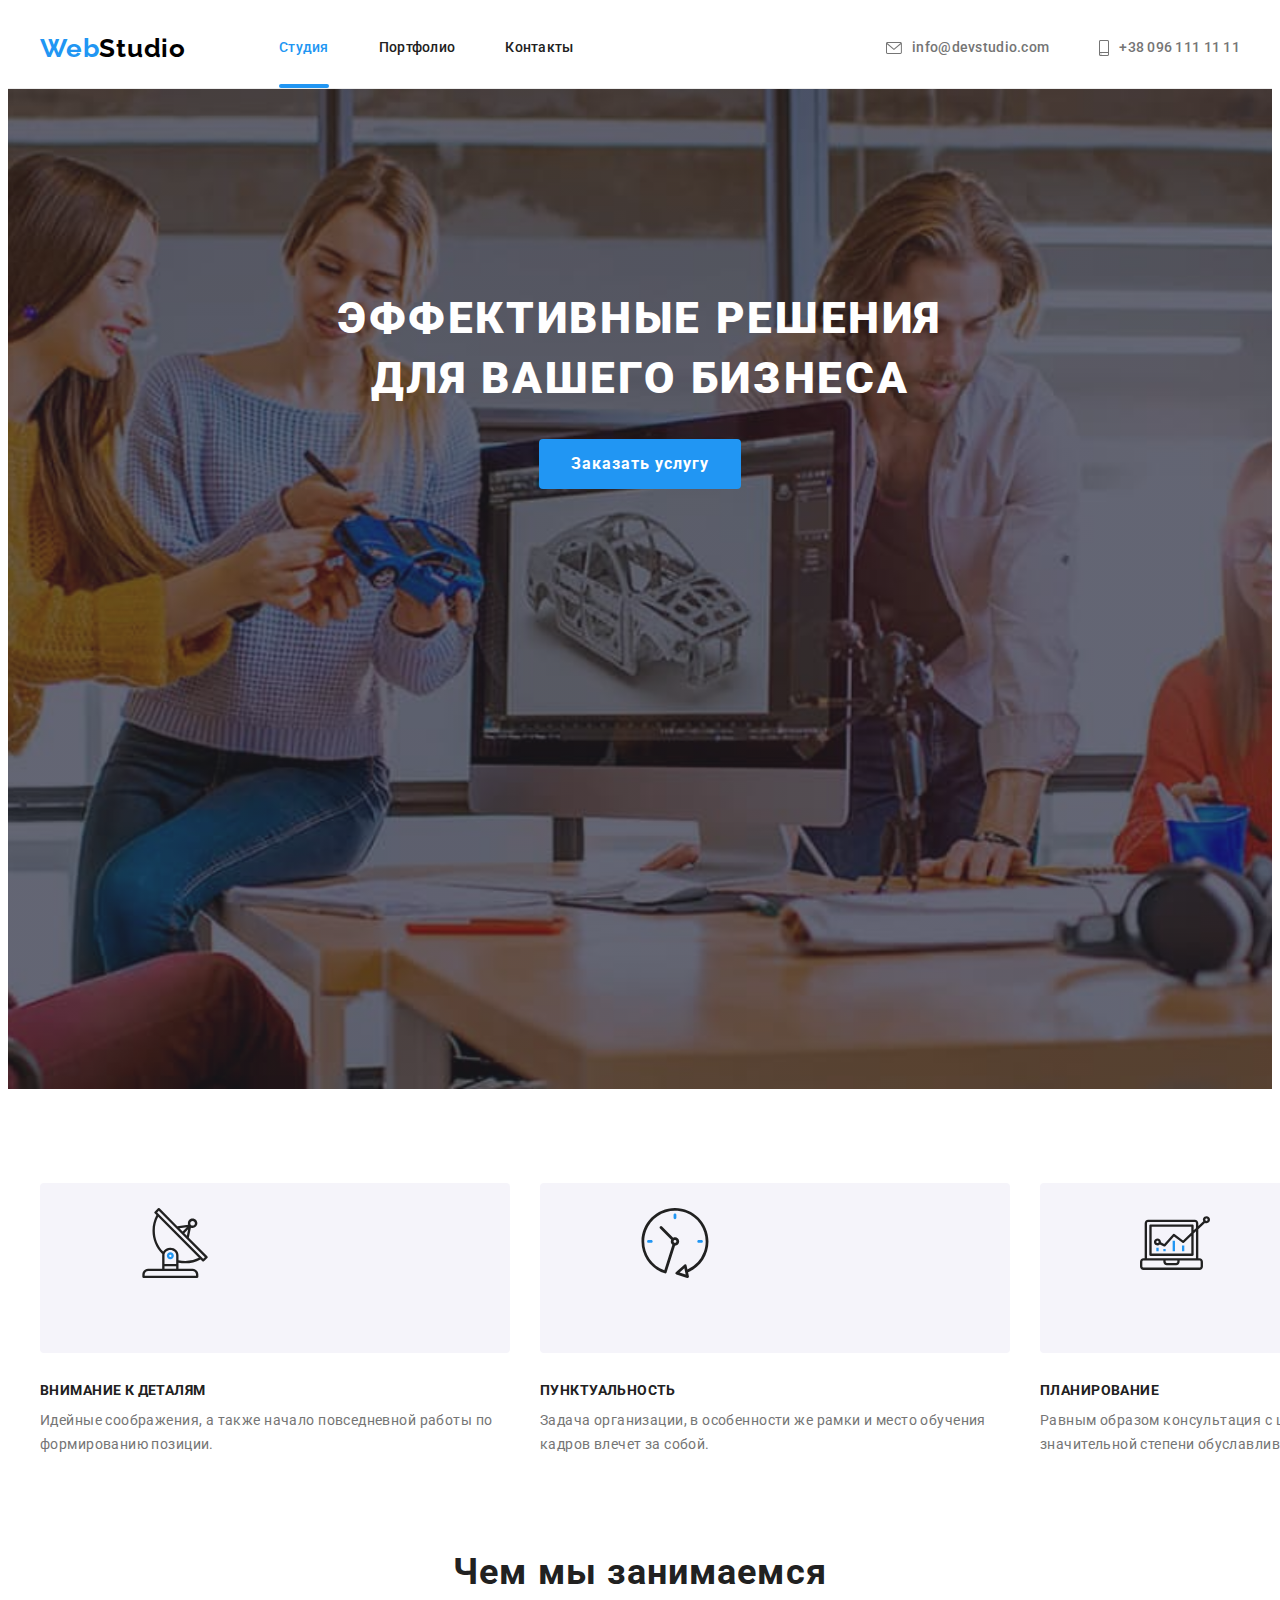
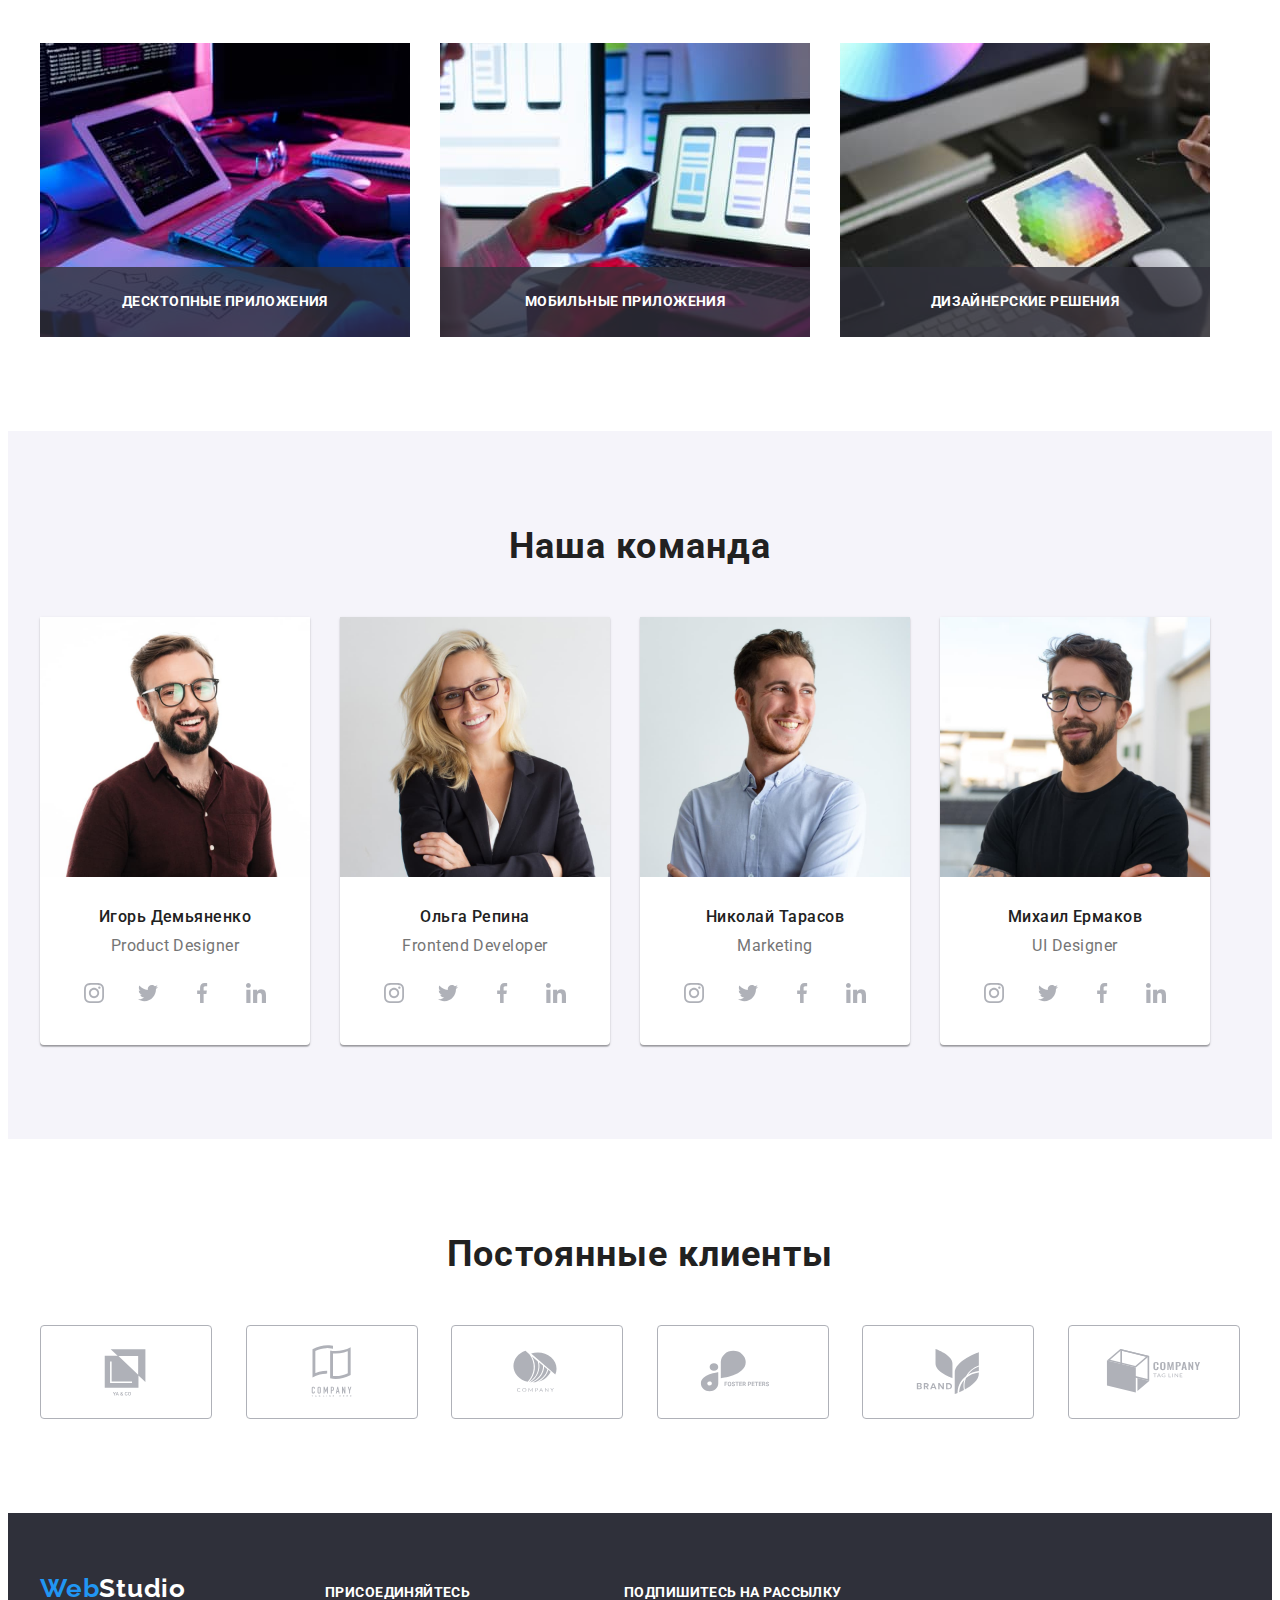
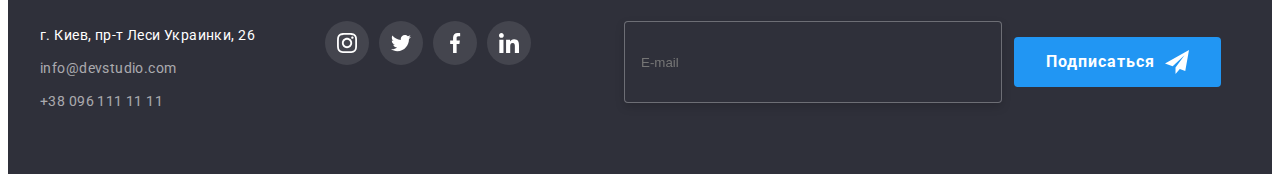
==== commit 5ddb50dd: "изменение расположения модального окна" ====
--- a/index.html
+++ b/index.html
@@ -66,82 +66,7 @@
             Эффективные решения для вашего бизнеса
         </h1>
         <button class="button" type="button" data-modal-open>Заказать услугу</button>
-        <div class="backdrop is-hidden" data-modal>
-            <div class="modal">
-                <button class="modal-btn" type="button" data-modal-close>
-                    <svg class="modal-icon" width="18" height="18">
-                        <use href="./images/icons.svg#icon-close-black">
-                        </use>
-                    </svg>
-                </button>
-
-                <form class="form">
-                    <p class="form-title">Оставьте свои данные, мы вам перезвоним</p>
-                        <label class="form-label">
-                        <span class="label-text">Имя</span>
-                        <span class="input-box">
-                            <input 
-                            class="form-input" 
-                            type="text" 
-                            name="name"
-                            autofocus />
-                            <svg class="form-icon" width="18" height="18">
-                                <use href="./images/icons.svg#icon-person-black">
-                                </use>
-                            </svg>
-                            </span>
-                            </label>
-                        <label class="form-label">
-                        <span class="label-text">Телефон</span>
-                        <span class="input-box">
-                            <input 
-                            class="form-input" 
-                            type="tel" 
-                            name="tel"/>
-                            <svg class="form-icon" width="18" height="18">
-                                <use href="./images/icons.svg#icon-phone-black">
-                                </use>
-                            </svg>
-                            </span>
-                        </label>
-                        <label class="form-label">
-                        <span class="label-text">Почта</span>
-                        <span class="input-box">
-                            <input 
-                            class="form-input" 
-                            type="email" 
-                            name="email"/>
-                            <svg class="form-icon" width="18" height="18">
-                                <use href="./images/icons.svg#icon-email-black">
-                                </use>
-                            </svg>
-                            </span>
-                            </label>
-                    <div class="form-field">
-                        <label class="label-text" for="comment">Комментарий</label>
-                            <textarea 
-                            class="comment"
-                            name="comment"
-                            id="comment" 
-                            placeholder="Введите текст"></textarea>
-                    </div>
-                        <label class="form-checkbox">
-                            <input 
-                            class="checkbox" 
-                            type="checkbox" 
-                            name="Условия договора" >
-                            <svg class="form-check" width="16" height="15">
-                                <use href="./images/icons.svg#icon-icon-check">
-                                </use>
-                            <span class="icon-checkbox">Соглашаюсь с рассылкой и принимаю 
-                                <a class="checkbox-link" href="" target="_blank" rel="noopener noreferrer" aria-label="переход на договор">
-                                Условия договора</a>
-                            </span>
-                        </label>
-                    <button class="button" type="submit">Отправить</button>
-                </form>
-            </div>
-        </div>
+       
     </div>
 </section>
 
@@ -554,6 +479,70 @@
 </form>
     </div>
 </footer>
+
+<!-- Модальное окно -->
+
+<div class="backdrop is-hidden" data-modal>
+    <div class="modal">
+        <button class="modal-btn" type="button" data-modal-close>
+            <svg class="modal-icon" width="18" height="18">
+                <use href="./images/icons.svg#icon-close-black">
+                </use>
+            </svg>
+        </button>
+
+        <form class="form">
+            <p class="form-title">Оставьте свои данные, мы вам перезвоним</p>
+            <label class="form-label">
+                <span class="label-text">Имя</span>
+                <span class="input-box">
+                    <input class="form-input" type="text" name="name" required autofocus />
+                    <svg class="form-icon" width="18" height="18">
+                        <use href="./images/icons.svg#icon-person-black">
+                        </use>
+                    </svg>
+                </span>
+            </label>
+            <label class="form-label">
+                <span class="label-text">Телефон</span>
+                <span class="input-box">
+                    <input class="form-input" type="tel" name="tel" required />
+                    <svg class="form-icon" width="18" height="18">
+                        <use href="./images/icons.svg#icon-phone-black">
+                        </use>
+                    </svg>
+                </span>
+            </label>
+            <label class="form-label">
+                <span class="label-text">Почта</span>
+                <span class="input-box">
+                    <input class="form-input" type="email" name="email" required />
+                    <svg class="form-icon" width="18" height="18">
+                        <use href="./images/icons.svg#icon-email-black">
+                        </use>
+                    </svg>
+                </span>
+            </label>
+            <div class="form-field">
+                <label class="label-text" for="comment">Комментарий</label>
+                <textarea class="comment" name="comment" id="comment" placeholder="Введите текст"></textarea>
+            </div>
+            <label class="form-checkbox">
+                <input class="checkbox" type="checkbox" name="Условия договора" required />
+                <svg class="form-check" width="16" height="15">
+                    <use href="./images/icons.svg#icon-check">
+                    </use>
+                    <span class="icon-checkbox">Соглашаюсь с рассылкой и принимаю
+                        <a class="checkbox-link" href="" target="_blank" rel="noopener noreferrer"
+                            aria-label="переход на договор">
+                            Условия договора</a>
+                    </span>
+            </label>
+
+            <button class="form-button" type="submit">Отправить</button>
+        </form>
+    </div>
+</div>
 <script src="./js/modal.js"></script>
 </body>
 </html>--- a/css/styles.css
+++ b/css/styles.css
@@ -27,19 +27,22 @@
     font-size: 14px;
     letter-spacing: 0.03em;
     color: var(--main-txt-cl);
-    background-color:var(--main-bg-cl)
-}
+    background-color: var(--main-bg-cl)
+}
+
 h1,
 h2,
 h3,
-p{
+p {
     margin: 0;
 }
-img{
+
+img {
     display: block;
     max-width: 100%;
     height: auto;
 }
+
 address {
     font-style: normal;
 }
@@ -57,34 +60,41 @@
     clip: rect(0 0 0 0);
     overflow: hidden;
 }
+
 .container {
     width: 1200px;
     padding-left: 15px;
     padding-right: 15px;
     margin: 0 auto;
 }
-.section{
+
+.section {
     padding-top: 94px;
     padding-bottom: 94px;
 }
+
 .list {
     list-style: none;
     padding-left: 0;
     margin: 0;
 }
+
 .link {
     text-decoration: none;
     color: inherit;
 }
-.work-description{
+
+.work-description {
     padding-top: 0;
 }
+
 /* навигация */
 
 .header-container {
     display: flex;
     align-items: center;
 }
+
 .header-logo {
     font-family: var(--secondary-font);
     font-weight: 700;
@@ -94,6 +104,7 @@
 
     color: var(--next1-txt-cl);
 }
+
 .logo-up {
     font-family: var(--secondary-font);
     font-weight: 700;
@@ -104,18 +115,23 @@
 
     color: var(--accent-txt-cl);
 }
+
 .header {
     border-bottom: 1px solid var(--border-cl);
 }
+
 .list-item {
     display: flex;
 }
+
 .item {
     margin-right: 50px;
 }
+
 .item:last-child {
     margin-right: 0;
 }
+
 .nav-link {
     display: block;
     padding-top: 32px;
@@ -124,14 +140,16 @@
     font-size: 14px;
     line-height: 1.14;
     letter-spacing: 0.02em;
-    
+
     color: var(--secondary-txt-cl);
     transition: color 250ms cubic-bezier(0.4, 0, 0.2, 1);
 }
+
 .next {
     display: block;
     position: relative;
 }
+
 .next::after {
     content: "";
 
@@ -146,15 +164,18 @@
     opacity: 0;
     transition: opacity 500ms cubic-bezier(0.4, 0, 0.2, 1);
 }
+
 .next:hover::after,
 .next:focus::after {
     opacity: 1;
-    
-}
+
+}
+
 .current {
     position: relative;
     color: var(--accent-txt-cl);
 }
+
 .current::after {
     content: "";
     border-radius: 2px;
@@ -167,24 +188,30 @@
     background-color: var(--accent-bg-cl);
     transition: opacity 250ms cubic-bezier(0.4, 0, 0.2, 1);
 }
+
 .link:hover,
 .link:focus {
     color: var(--accent-txt-cl);
 }
-.nav-list{
+
+.nav-list {
     display: flex;
     margin-left: auto;
 }
+
 .contacts-list {
     margin-right: 50px;
 }
+
 .contacts-list:last-child {
     margin-right: 0;
 }
+
 .nav-contact:hover,
 .nav-contact:focus {
     color: var(--accent-txt-cl);
 }
+
 .nav-contact {
     display: flex;
     padding-top: 32px;
@@ -199,6 +226,7 @@
     color: var(--main-txt-cl);
     transition: color 250ms cubic-bezier(0.4, 0, 0.2, 1);
 }
+
 .contacts-icon {
     display: flex;
     align-items: center;
@@ -216,16 +244,15 @@
     min-height: 600px;
     margin-left: auto;
     margin-right: auto;
-    background-image: linear-gradient(
-        to right,
-        rgba(47, 48, 58, 0.4), 
-        rgba(47, 48, 58, 0.4)
-    ),
-    url("../images/hero.jpg");
+    background-image: linear-gradient(to right,
+            rgba(47, 48, 58, 0.4),
+            rgba(47, 48, 58, 0.4)),
+        url("../images/hero.jpg");
     background-repeat: no-repeat;
     background-position: center;
     background-size: cover;
 }
+
 .title-first {
     margin: 0 auto;
     margin-bottom: 30px;
@@ -239,6 +266,7 @@
 
     color: var(--next2-txt-cl);
 }
+
 .button {
     padding: 10px 32px;
     min-width: 200px;
@@ -262,195 +290,28 @@
     background-color: var(--accent-bg-cl);
     transition: background-color 250ms cubic-bezier(0.4, 0, 0.2, 1);
 }
+
 .button:hover,
 .button:focus {
     background-color: #188CE8;
 }
-/* Модальное окно */
-
-.backdrop {
-    position: fixed;
-    top: 0;
-    left: 0;
-    width: 100%;
-    height: 100%;
-    background-color: rgba(0, 0, 0, 0.2);
-    opacity: 1;
-    transition: opacity 250ms cubic-bezier(0.4, 0, 0.2, 1);
-}
-.backdrop.is-hidden{
-    opacity: 0;
-    pointer-events: none;
-}
-.modal {
-    position: absolute;
-    top: 50%;
-    left: 50%;
-    transform: translate(-50%, -50%) scale(1);
-    width: 528px;
-    height: 581px;
-    background-color: var(--main-bg-cl);
-    box-shadow: 0px 1px 3px rgba(0, 0, 0, 0.12), 0px 1px 1px rgba(0, 0, 0, 0.14), 0px 2px 1px rgba(0, 0, 0, 0.2);
-    border-radius: 4px;
-    padding: 40px; 
-    margin: 0 auto; 
-}
-.modal-btn {
-    position: absolute;
-    top: 8px;
-    right: 8px;
-    display: flex;
-    margin-left: auto;
-    justify-content: center;
-    align-items: center;
-    width: 30px;
-    height: 30px;
-    border-radius: 50%;
-    border: 1px solid rgba(0, 0, 0, 0.1);
-    background-color: var(--main-bg-cl);
-    cursor: pointer;
-    transition: fill 250ms cubic-bezier(0.4, 0, 0.2, 1);
-}
-.modal-btn:hover .modal-icon,
-.modal-btn:focus .modal-icon {
-    fill: var(--accent-bg-cl);
-}
-.form {
-    width: 448px;
-    margin-left: auto;
-    margin-right: auto;
-}
-.form-title {
-    font-weight: 700;
-    font-size: 20px;
-    line-height: 1.15;
-    text-align: center;
-    letter-spacing: 0.03em;
-
-    color: var(--next3-txt-cl);
-    margin-bottom: 12px;
-}
-.form-field {
-    display: flex;
-    flex-direction: column;
-    margin-bottom: 20px;
-}
-.label-text {
-    width: 100%;
-    font-size: 12px;
-    line-height: 1.17;
-    letter-spacing: 0.01em;
-    color: var(--main-txt-cl);
-    margin-bottom: 4px;
-}
-.form-label {
-    display: flex;
-    flex-direction: column;
-    margin-bottom: 10px;
-}
-.form-input {
-    position: relative;
-    width: 100%;
-    margin: 0;
-    padding: 11px 42px;
-    font-family: inherit;
-    border-radius: 4px;
-    border: 1px solid rgba(33, 33, 33, 0.2);
-    cursor: pointer;
-    transition: border-color 250ms cubic-bezier(0.4, 0, 0.2, 1);
-}
-.input-box {
-    position: relative;
-    width: 100%;
-}
-.input-box:hover .form-input,
-.input-box:focus .form-input {
-    border-color: var(--accent-bg-cl);
-}
-.input-box:hover .form-icon,
-.input-box:focus .form-icon {
-    fill: var(--accent-bg-cl);
-}
-.form-icon {
-    position: absolute;
-    top: 50%;
-    left: 12px;
-    transform: translateY(-50%);
-    transition: fill 250ms cubic-bezier(0.4, 0, 0.2, 1);
-}
-.comment {
-    width: 100%;
-    height: 120px;
-    resize: none;
-    padding: 12px 16px;
-    font-family: inherit;
-    font-size: 14px;
-    line-height: 1.15;
-    letter-spacing: 0.01em;
-    border-radius: 4px;
-    border: 1px solid rgba(33, 33, 33, 0.2);
-    cursor: pointer;
-}
-.comment:not(:placeholder-shown) {
-    color: var(--main-txt-cl);
-}
-.form-input:focus,
-.form-input:hover,
-.comment:focus,
-.comment:hover {
-    border-color: var(--accent-bg-cl);
-    outline: 0;
-}
-.form-input:focus+.form-icon,
-.form-input:hover+.form-icon {
-    fill: var(--accent-bg-cl);
-}
-.form-checkbox {
-    margin-bottom: 30px;
-    display: flex;
-    justify-content: center;
-    align-items: center;
-    fill: var(--main-bg-cl);
-    background-size: contain;
-    background-origin: content-box;
-    transition: border-color 250ms cubic-bezier(0.4, 0, 0.2, 1);
-}
-.form-checkbox:hover .form-check {
-    border-color: var(--accent-bg-cl);
-}
-.checkbox {
-    -webkit-appearance: none;
-    -moz-appearance: none;
-    appearance: none;
-    position: absolute;
-}
-.form-check {
-    margin-right: 8px;
-    border: 3px solid var(--next3-txt-cl);
-    border-radius: 2px;
-}
-.checkbox:checked + .form-check {
-    background-color: var(--accent-bg-cl);
-    fill: var(--main-bg-cl);
-    background-size: contain;
-    background-origin: content-box;
-    border: none;
-}
-.checkbox-link {
-    color: var(--accent-txt-cl);
-}
+
+
 
 /* особенности */
 
 .features-container {
     display: block;
 }
+
 .features-list {
     display: flex;
 }
+
 .features-item {
     margin-right: 30px;
 }
+
 .features-link {
     display: block;
     width: 270px;
@@ -460,6 +321,7 @@
     background-color: var(--next1-bg-cl);
     border-radius: 4px;
 }
+
 .title-third {
     font-weight: 700;
     font-size: 14px;
@@ -471,12 +333,14 @@
 
     color: var(--secondary-txt-cl);
 }
+
 .features-text {
     font-size: 14px;
     line-height: 1.71;
     letter-spacing: 0.03em;
     color: var(--main-txt-cl);
 }
+
 .features-item:last-child {
     margin-right: 0;
 }
@@ -493,19 +357,24 @@
 
     color: var(--secondary-txt-cl);
 }
+
 .work-container {
     display: block;
 }
+
 .work-list {
     display: flex;
 }
+
 .work-item {
     position: relative;
     margin-right: 30px;
 }
+
 .work-item:last-child {
     margin-right: 0;
 }
+
 .product {
     display: flex;
     font-weight: 700;
@@ -530,15 +399,19 @@
 .team-list {
     display: flex;
 }
+
 .team-item:last-child {
     margin-right: 0;
 }
+
 .team-item .team-name {
     padding: 30px 32px;
 }
+
 .employees {
     background-color: var(--next1-bg-cl);
 }
+
 .team {
     font-weight: 700;
     font-size: 36px;
@@ -549,6 +422,7 @@
 
     color: var(--secondary-txt-cl);
 }
+
 .title-item {
     font-weight: 500;
     font-size: 16px;
@@ -559,6 +433,7 @@
 
     color: var(--secondary-txt-cl);
 }
+
 .team-text {
     font-size: 16px;
     line-height: 1.19;
@@ -567,19 +442,22 @@
     margin-bottom: 16px;
     color: var(--main-txt-cl);
 }
+
 .team-item {
     background-color: var(--main-bg-cl);
     box-shadow: 0px 1px 3px rgba(0, 0, 0, 0.12),
-    0px 1px 1px rgba(0, 0, 0, 0.14),
-    0px 2px 1px rgba(0, 0, 0, 0.2);
+        0px 1px 1px rgba(0, 0, 0, 0.14),
+        0px 2px 1px rgba(0, 0, 0, 0.2);
     border-radius: 0px 0px 4px 4px;
     margin-right: 30px;
 }
+
 .socials {
     display: flex;
     justify-content: center;
     align-items: center;
 }
+
 .socials-link {
     display: flex;
     justify-content: center;
@@ -590,18 +468,22 @@
     border-radius: 50%;
     transition: background-color 250ms cubic-bezier(0.4, 0, 0.2, 1);
 }
+
 .socials-link:hover,
 .socials-link:focus {
     background-color: var(--accent-bg-cl);
     fill: var(--next2-txt-cl);
 }
+
 .socials-item:not(:last-child) {
     margin-right: 10px;
 }
+
 .socials-icon {
     fill: var(--next4-txt-cl);
     transition: fill 250ms cubic-bezier(0.4, 0, 0.2, 1);
 }
+
 .socials-link:hover .socials-icon,
 .socials-link:focus .socials-icon {
     fill: var(--next2-txt-cl);
@@ -620,10 +502,12 @@
 
     color: var(--next3-txt-cl);
 }
+
 .customer-list {
     display: flex;
     justify-content: space-between;
 }
+
 .customer-item {
     display: flex;
     margin-right: 30px;
@@ -642,22 +526,27 @@
     border-radius: 4px;
     transition: border-color 250ms cubic-bezier(0.4, 0, 0.2, 1);
 }
+
 .customer-link {
     display: flex;
     padding: 16px 32px;
     color: var(--main-txt-cl);
 }
+
 .customer-item:hover,
 .customer-item:focus {
     border-color: var(--accent-txt-cl);
 }
+
 .customer-link:hover .customer-icon,
 .customer-link:focus .customer-icon {
     fill: var(--accent-txt-cl);
 }
+
 .customer-item:last-child {
     margin-right: 0;
 }
+
 .customer-icon {
     fill: var(--next4-txt-cl);
     transition: fill 250ms cubic-bezier(0.4, 0, 0.2, 1);
@@ -670,15 +559,18 @@
     display: flex;
     align-items: baseline;
 }
+
 .logo-contacts {
     padding-top: 60px;
     padding-bottom: 60px;
     background-color: var(--secondary-bg-cl);
 }
+
 .footer-block {
     display: inline-block;
     margin-right: 70px;
 }
+
 .logo-down {
     margin-bottom: 20px;
     display: inline-block;
@@ -690,6 +582,7 @@
 
     color: var(--accent-txt-cl);
 }
+
 .footer-logo {
     font-family: var(--secondary-font);
     font-weight: 700;
@@ -699,17 +592,21 @@
 
     color: var(--next2-txt-cl);
 }
+
 .footer-contacts {
     padding: 0;
     margin: 0;
     list-style: none;
 }
+
 .address-link {
     margin-bottom: 9px;
 }
+
 .address-link:last-child {
     margin-bottom: 0px;
 }
+
 .contacts-link {
     font-size: 14px;
     line-height: 1.71;
@@ -718,6 +615,7 @@
     color: var(--next2-txt-cl);
     transition: color 250ms cubic-bezier(0.4, 0, 0.2, 1);
 }
+
 .contacts-list {
     font-size: 14px;
     line-height: 1.71;
@@ -726,10 +624,12 @@
     color: rgba(255, 255, 255, 0.6);
     transition: color 250ms cubic-bezier(0.4, 0, 0.2, 1);
 }
+
 .socials-footer {
     display: inline-block;
     align-items: baseline;
 }
+
 .footer-title {
     font-weight: 700;
     font-size: 14px;
@@ -740,34 +640,41 @@
 
     color: var(--next2-txt-cl);
 }
+
 .footer-socials {
     display: flex;
 }
+
 .footer-socials-link {
     display: flex;
     justify-content: center;
     align-items: center;
     width: 44px;
     height: 44px;
-    background-color:rgba(255, 255, 255, 0.1);
+    background-color: rgba(255, 255, 255, 0.1);
     border-radius: 50%;
     transition: background-color 250ms cubic-bezier(0.4, 0, 0.2, 1);
 }
+
 .footer-socials-link:hover,
 .footer-socials-link:focus {
     background-color: var(--accent-bg-cl);
 }
+
 .footer-socials-item:not(:last-child) {
     margin-right: 10px;
 }
+
 .footer-socials-icon {
     fill: var(--next2-txt-cl);
     transition: fill 250ms cubic-bezier(0.4, 0, 0.2, 1);
 }
+
 .footer-socials-link:hover .footer-socials-icon,
 .footer-socials-link:focus .footer-socials-icon {
     fill: var(--next2-txt-cl);
 }
+
 .footer-form {
     margin-left: 93px;
     display: inline-block;
@@ -805,15 +712,257 @@
 .footer-input:not(:placeholder-shown) {
     color: var(--next2-txt-cl);
 }
+
 .footer-button-icon {
     margin-left: 10px;
 }
 
+/* Модальное окно */
+
+.backdrop {
+    position: fixed;
+    top: 0;
+    left: 0;
+    width: 100%;
+    height: 100%;
+    background-color: rgba(0, 0, 0, 0.2);
+    opacity: 1;
+    transition: opacity 250ms cubic-bezier(0.4, 0, 0.2, 1);
+}
+
+.backdrop.is-hidden {
+    opacity: 0;
+    pointer-events: none;
+}
+
+.modal {
+    position: absolute;
+    top: 50%;
+    left: 50%;
+    transform: translate(-50%, -50%) scale(1);
+    width: 528px;
+    height: 581px;
+    background-color: var(--main-bg-cl);
+    box-shadow: 0px 1px 3px rgba(0, 0, 0, 0.12), 0px 1px 1px rgba(0, 0, 0, 0.14), 0px 2px 1px rgba(0, 0, 0, 0.2);
+    border-radius: 4px;
+    padding: 40px;
+    margin: 0 auto;
+}
+
+.modal-btn {
+    position: absolute;
+    top: 8px;
+    right: 8px;
+    display: flex;
+    margin-left: auto;
+    justify-content: center;
+    align-items: center;
+    width: 30px;
+    height: 30px;
+    border-radius: 50%;
+    border: 1px solid rgba(0, 0, 0, 0.1);
+    background-color: var(--main-bg-cl);
+    cursor: pointer;
+}
+
+.modal-icon {
+    transition: fill 250ms cubic-bezier(0.4, 0, 0.2, 1);
+}
+
+.modal-icon:hover,
+.modal-icon:focus {
+    fill: var(--accent-bg-cl);
+}
+
+.form-title {
+    font-weight: 700;
+    font-size: 20px;
+    line-height: 1.15;
+    text-align: center;
+    letter-spacing: 0.03em;
+
+    color: var(--next3-txt-cl);
+    margin-bottom: 12px;
+}
+
+.form-field {
+    display: flex;
+    flex-direction: column;
+    margin-bottom: 20px;
+}
+
+.label-text {
+    width: 100%;
+    font-size: 12px;
+    line-height: 1.17;
+    letter-spacing: 0.01em;
+    color: var(--main-txt-cl);
+    margin-bottom: 4px;
+}
+
+.form-label {
+    display: flex;
+    flex-direction: column;
+    margin-bottom: 10px;
+}
+
+.form-input {
+    position: relative;
+    width: 100%;
+    margin: 0;
+    padding: 11px 42px;
+    font-family: inherit;
+    border-radius: 4px;
+    border: 1px solid rgba(33, 33, 33, 0.2);
+    cursor: pointer;
+    transition: border-color 250ms cubic-bezier(0.4, 0, 0.2, 1);
+}
+
+.input-box {
+    position: relative;
+    width: 100%;
+}
+
+.input-box:hover .form-input,
+.input-box:focus .form-input {
+    border-color: var(--accent-bg-cl);
+}
+
+.input-box:hover .form-icon,
+.input-box:focus .form-icon {
+    fill: var(--accent-bg-cl);
+}
+
+.form-icon {
+    position: absolute;
+    top: 50%;
+    left: 12px;
+    transform: translateY(-50%);
+    transition: fill 250ms cubic-bezier(0.4, 0, 0.2, 1);
+}
+
+.comment {
+    width: 100%;
+    height: 120px;
+    resize: none;
+    padding: 12px 16px;
+    font-family: inherit;
+    font-size: 14px;
+    line-height: 1.15;
+    letter-spacing: 0.01em;
+    border-radius: 4px;
+    border: 1px solid rgba(33, 33, 33, 0.2);
+    cursor: pointer;
+    transition: border-color 250ms cubic-bezier(0.4, 0, 0.2, 1);
+}
+
+.comment:not(:placeholder-shown) {
+    color: var(--main-txt-cl);
+}
+
+.form-input:focus,
+.form-input:hover,
+.comment:focus,
+.comment:hover {
+    border-color: var(--accent-bg-cl);
+    outline: 0;
+}
+
+.form-input:focus+.form-icon,
+.form-input:hover+.form-icon {
+    fill: var(--accent-bg-cl);
+}
+
+.form-checkbox {
+    margin-bottom: 30px;
+    display: flex;
+    justify-content: center;
+    align-items: center;
+    fill: var(--main-bg-cl);
+    background-size: contain;
+    background-origin: content-box;
+    transition: border-color 250ms cubic-bezier(0.4, 0, 0.2, 1);
+}
+
+.form-checkbox:hover .form-check,
+.form-checkbox:focus .form-check {
+    border-color: var(--accent-bg-cl);
+}
+
+.checkbox {
+    -webkit-appearance: none;
+    -moz-appearance: none;
+    appearance: none;
+    position: absolute;
+}
+
+.form-check {
+    margin-right: 8px;
+    border: 2px solid var(--next3-txt-cl);
+    border-radius: 2px;
+    --color1: #fff;
+    --color2: #fff;
+    transition: border-color 250ms cubic-bezier(0.4, 0, 0.2, 1);
+}
+
+.checkbox:checked+.form-check {
+    background-size: contain;
+    background-origin: content-box;
+    border: none;
+    --color1: #2196f3;
+    --color2: #fff;
+}
+
+.checkbox:focus+.form-check {
+    border-color: var(--accent-bg-cl);
+}
+
+.icon-checkbox {
+    font-size: 14px;
+    line-height: 1.71;
+    letter-spacing: 0.03em;
+
+    color: var(--main-txt-cl);
+}
+
+.checkbox-link {
+    color: var(--accent-txt-cl);
+}
+
+.form-button {
+    font-family: inherit;
+    font-weight: 700;
+    font-size: 16px;
+    line-height: 1.88;
+    letter-spacing: 0.06em;
+    padding: 10px 0;
+    width: 200px;
+    height: 50px;
+    border-radius: 4px;
+    margin: 0 auto;
+    display: flex;
+    align-items: center;
+    text-align: center;
+    justify-content: center;
+    cursor: pointer;
+    border: none;
+
+    color: var(--next2-txt-cl);
+    background-color: var(--accent-bg-cl);
+    transition: background-color 250ms cubic-bezier(0.4, 0, 0.2, 1);
+}
+
+.form-button:hover,
+.form-button:focus {
+    background-color: #188CE8;
+}
+
 /* Portfolio */
 
 .portfolio-container {
     display: block;
 }
+
 /* кнопки фильтра */
 
 .filter-button {
@@ -833,28 +982,34 @@
     border-radius: 4px;
     transition: background-color 250ms cubic-bezier(0.4, 0, 0.2, 1), color 250ms cubic-bezier(0.4, 0, 0.2, 1), box-shadow 250ms cubic-bezier(0.4, 0, 0.2, 1);
 }
+
 .filter-button:hover,
 .filter-button:focus {
     background-color: var(--accent-bg-cl);
     color: #FFFFFF;
     box-shadow: 0px 3px 1px rgba(0, 0, 0, 0.1), 0px 1px 2px rgba(0, 0, 0, 0.08), 0px 2px 2px rgba(0, 0, 0, 0.12);
 }
+
 .button-active {
     background-color: var(--accent-bg-cl);
     color: var(--next2-txt-cl);
 }
-.filter{
+
+.filter {
     padding-top: 94px;
     padding-bottom: 94px;
 }
-.filter-portfolio{
+
+.filter-portfolio {
     display: flex;
     margin-bottom: 50px;
     justify-content: center;
 }
-.filter .filter-item{
+
+.filter .filter-item {
     margin-right: 8px;
 }
+
 .filter .filter-item:last-child {
     margin-right: 0;
 }
@@ -865,20 +1020,24 @@
     display: flex;
     flex-wrap: wrap;
 }
+
 .work-link {
     display: block;
     text-decoration: none;
     box-shadow: none;
     transition: box-shadow 250ms cubic-bezier(0.4, 0, 0.2, 1);
 }
+
 .work-link:hover,
 .work-link:focus {
     box-shadow: 0px 1px 1px rgba(0, 0, 0, 0.12), 0px 4px 4px rgba(0, 0, 0, 0.06), 1px 4px 6px rgba(0, 0, 0, 0.16);
 }
+
 .img-over {
     position: relative;
     overflow: hidden;
 }
+
 .cont-overlay {
     position: absolute;
     width: 100%;
@@ -890,10 +1049,12 @@
     transform: translateY(100%);
     transition: transform 250ms cubic-bezier(0.4, 0, 0.2, 1);
 }
+
 .work-link:hover .cont-overlay,
 .work-link:focus .cont-overlay {
     transform: translateY(0);
 }
+
 .text-overlay {
     font-size: 18px;
     line-height: 1.56;
@@ -913,6 +1074,7 @@
     color: var(--secondary-txt-cl);
     margin-bottom: 4px;
 }
+
 .text-example {
     font-size: 16px;
     line-height: 1.88;
@@ -920,27 +1082,32 @@
 
     color: var(--main-txt-cl);
 }
+
 .examples-item {
     display: block;
     width: 370px;
     align-items: center;
-    
+
     margin-right: 30px;
     margin-bottom: 30px;
     position: relative;
 }
-.work-name{
+
+.work-name {
     padding: 20px 24px 20px 24px;
     border: 1px solid var(--border-cl);
     border-top: none;
     background-color: var(--main-bg-cl);
 }
+
 .examples-item:nth-of-type(3n) {
     margin-right: 0;
 }
-.examples-item:nth-last-child(-n+3){
+
+.examples-item:nth-last-child(-n+3) {
     margin-bottom: 0;
 }
+
 .work-examples-list {
     flex-basis: calc((100% - 30px) / 3);
 }
